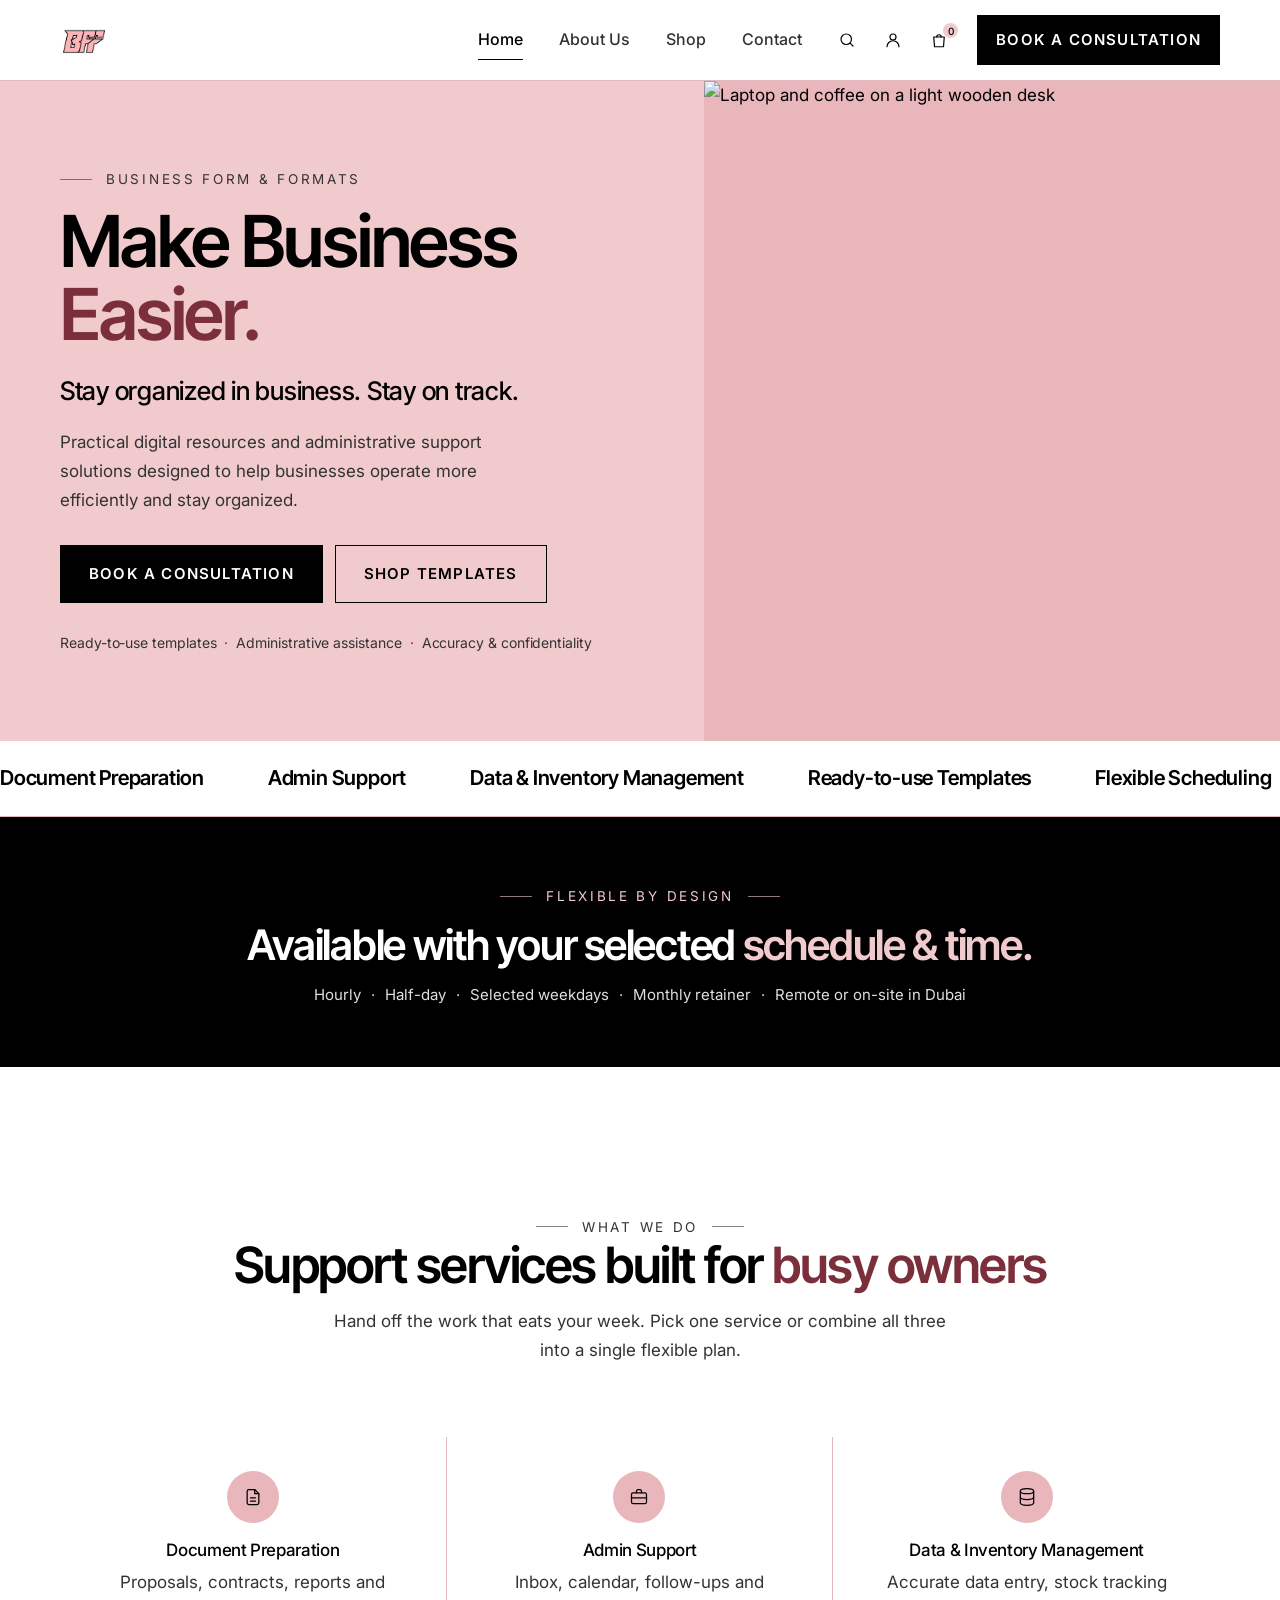
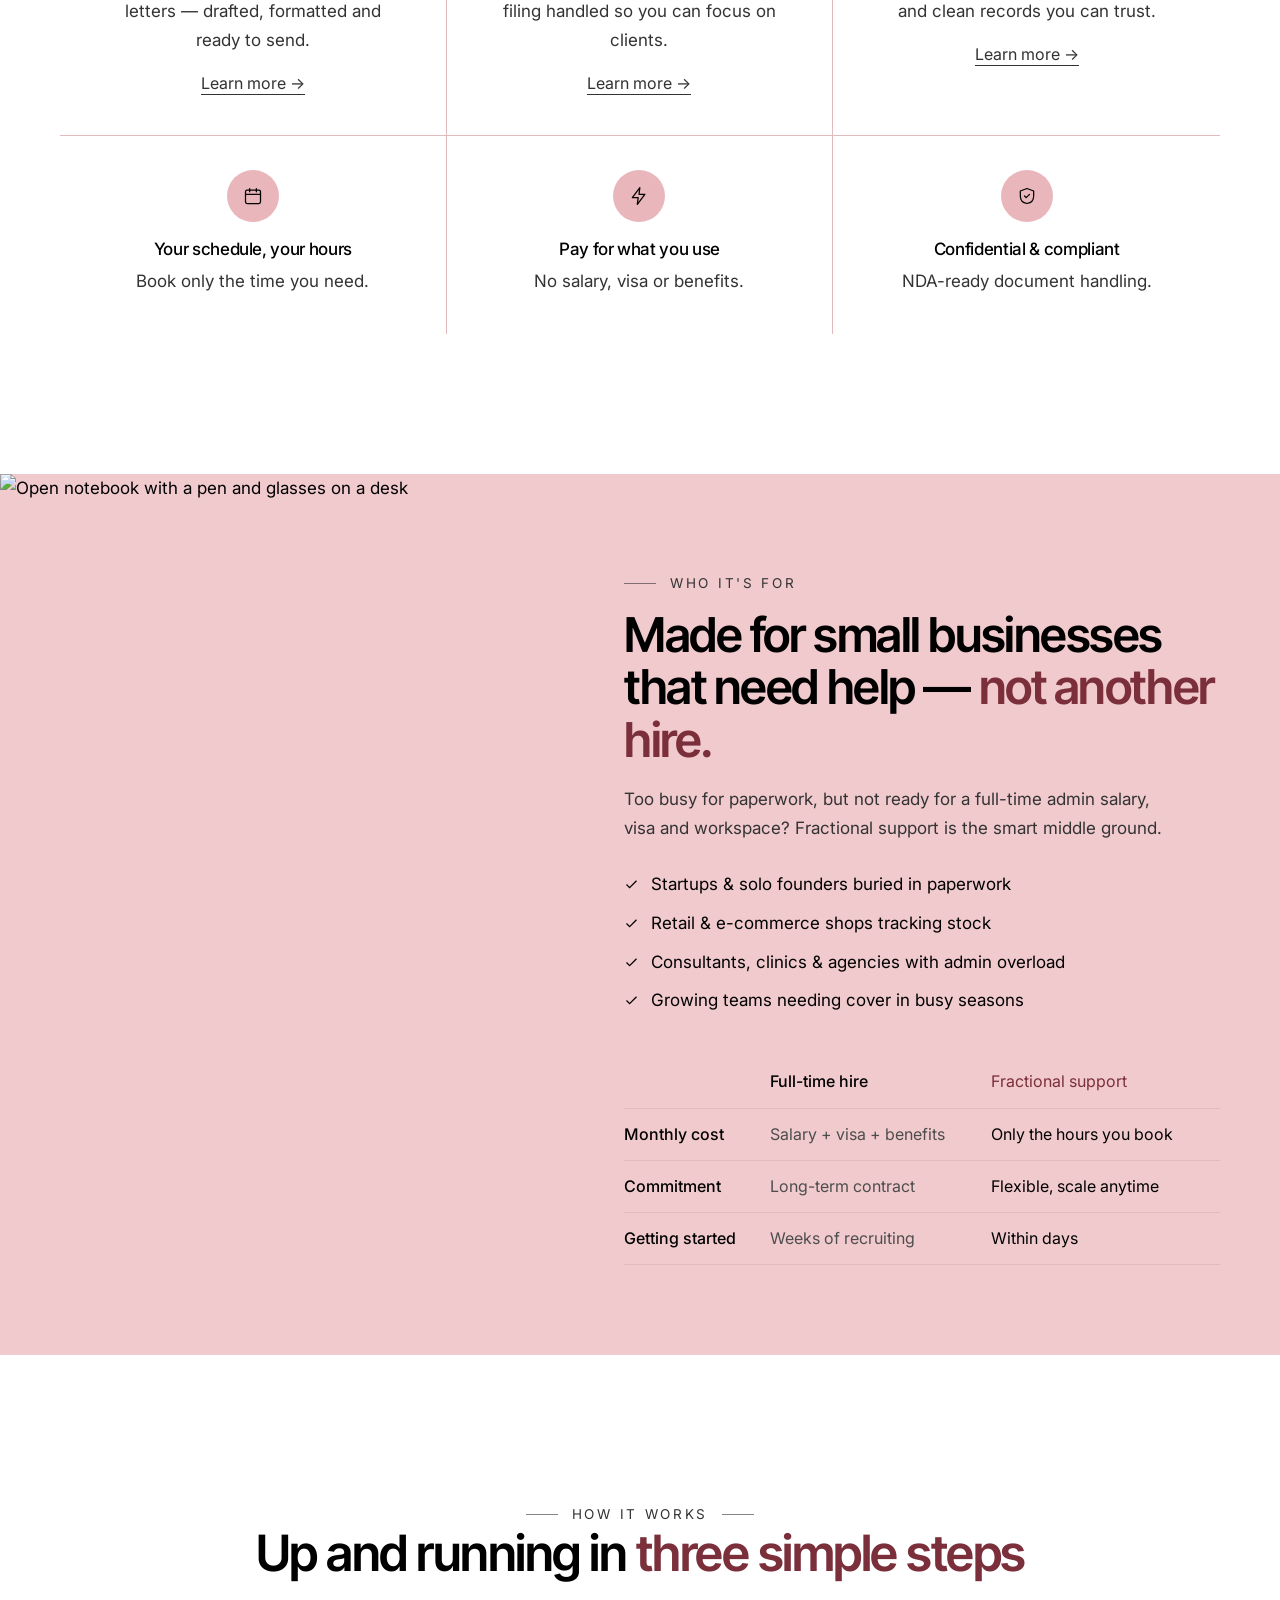
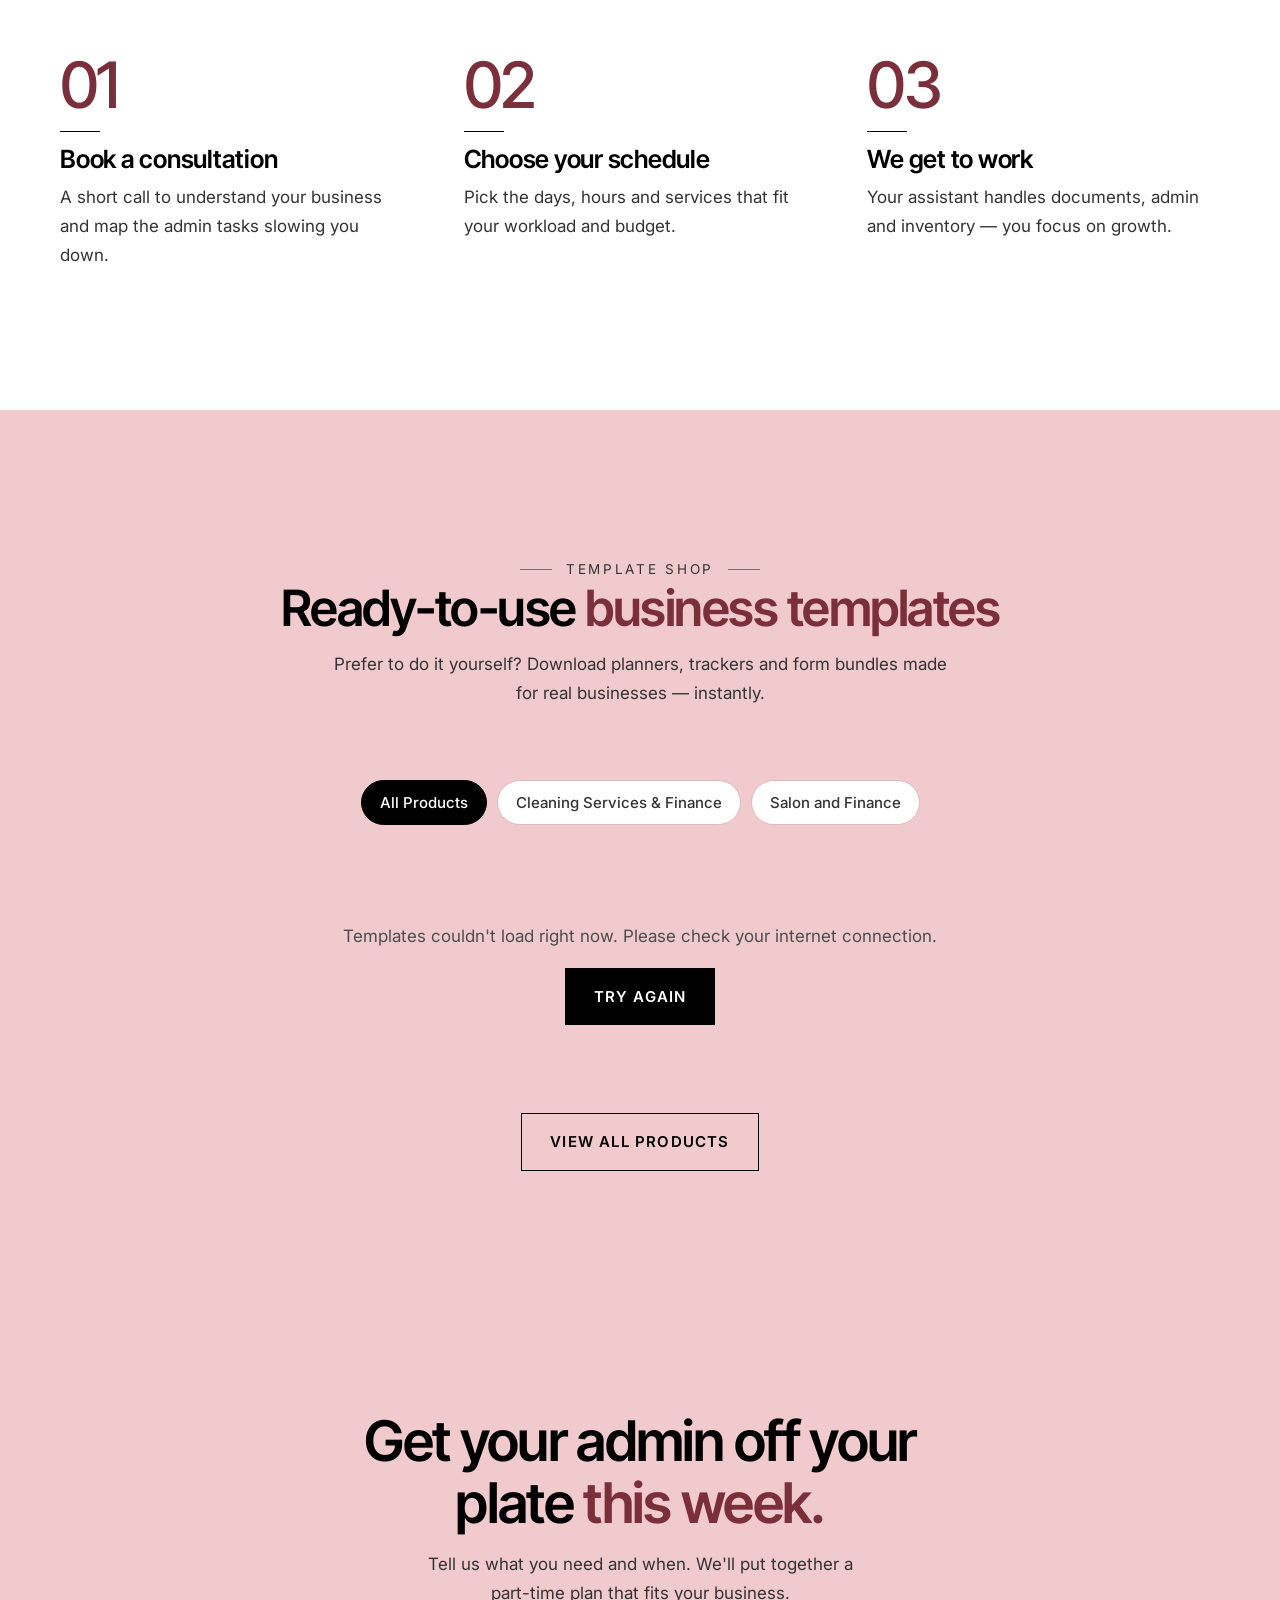
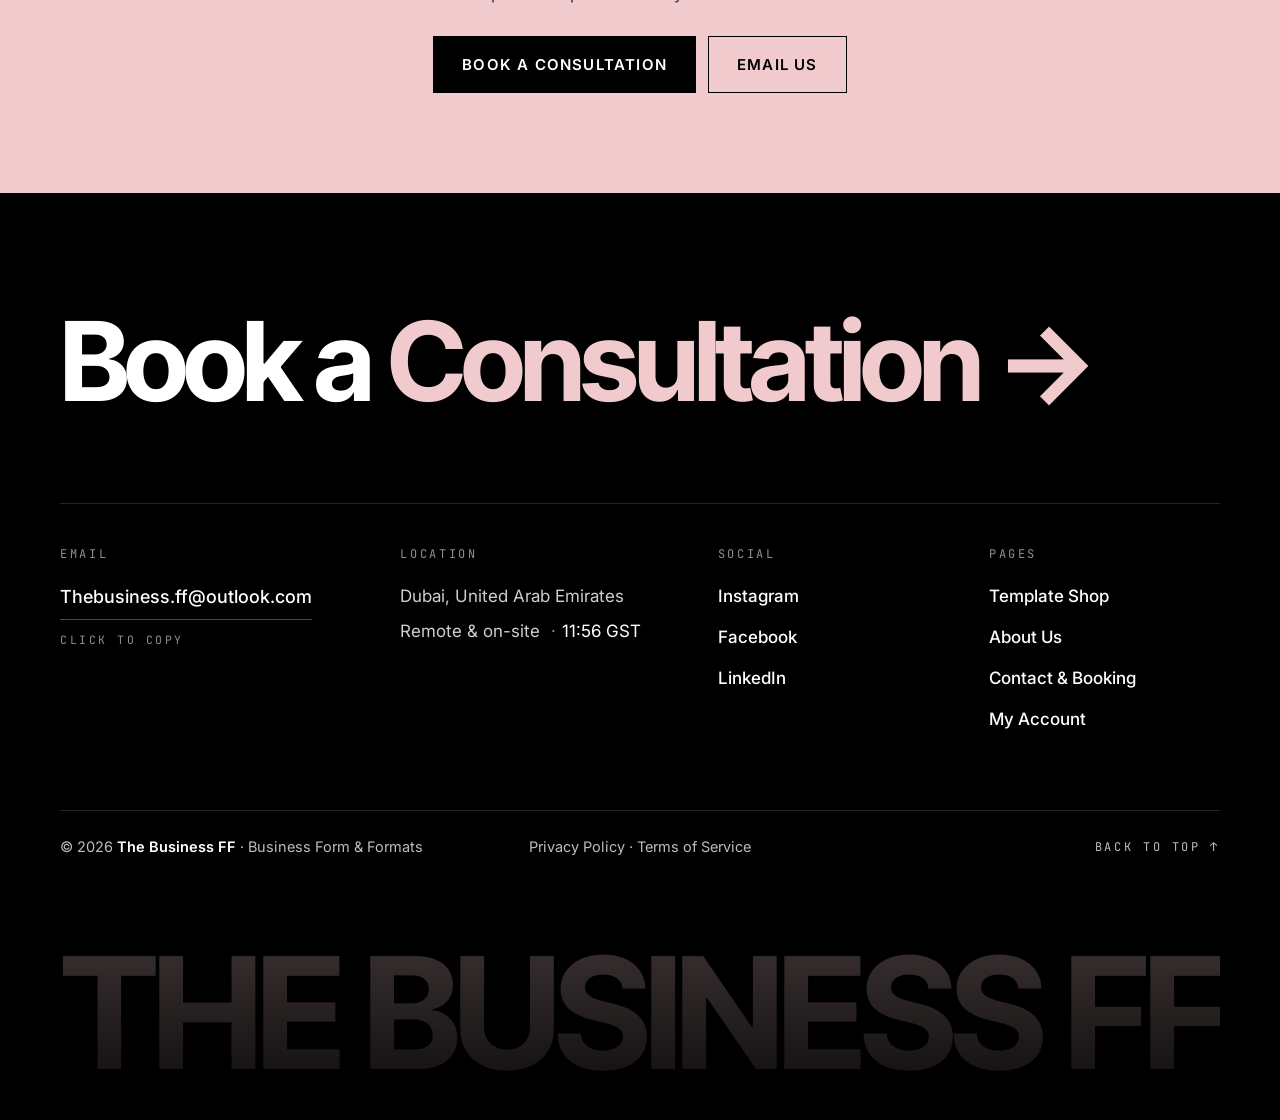
==== index.html @ d059f833 "Initial commit Co-Authored-By: Claude Sonnet 5.5 <noreply@anthropic.com>" ====
<!DOCTYPE html>
<html lang="en">
<head>
  <meta charset="UTF-8" />
  <meta name="viewport" content="width=device-width, initial-scale=1.0" />
  <title>The Business FF | Business Form &amp; Formats</title>
  <meta name="description" content="Practical digital resources and administrative support solutions designed to help businesses operate more efficiently and stay organized." />
  <link rel="icon" type="image/avif" href="nav-logo.avif" />
  <link rel="preconnect" href="https://fonts.googleapis.com" />
  <link rel="preconnect" href="https://fonts.gstatic.com" crossorigin />
  <link href="https://fonts.googleapis.com/css2?family=Inter:wght@400;500;600&family=Inter+Tight:wght@500;600;700&family=JetBrains+Mono:wght@400;500&display=swap" rel="stylesheet" />
  <link rel="stylesheet" href="css/styles.css?v=20261021e" />
</head>
<body>

  <header class="site-header">
    <div class="container">
      <a href="/" class="logo" aria-label="The Business FF home">
        <img src="nav-logo.avif" alt="The Business FF" />
      </a>
      <nav class="nav" id="site-nav">
        <a href="/" aria-current="page">Home</a>
        <a href="/about">About Us</a>
        <a href="/shop">Shop</a>
        <a href="/contact">Contact</a>
      </nav>
      <div class="header-actions">
        <a href="/shop#search" class="icon-btn" aria-label="Search templates">
          <svg viewBox="0 0 24 24" fill="none" stroke="currentColor" stroke-width="1.6" stroke-linecap="round"><circle cx="11" cy="11" r="7"/><path d="m20 20-3.5-3.5"/></svg>
        </a>
        <a href="/account" class="icon-btn" aria-label="Sign in" data-account>
          <svg viewBox="0 0 24 24" fill="none" stroke="currentColor" stroke-width="1.6" stroke-linecap="round"><circle cx="12" cy="8" r="4"/><path d="M4 21a8 8 0 0 1 16 0"/></svg>
          <span class="avatar" aria-hidden="true"></span>
        </a>
        <a href="/cart" class="icon-btn" aria-label="Cart, 0 items">
          <svg viewBox="0 0 24 24" fill="none" stroke="currentColor" stroke-width="1.6" stroke-linecap="round" stroke-linejoin="round"><path d="M5 8h14l-1 13H6z"/><path d="M9 8a3 3 0 0 1 6 0"/></svg>
          <span class="badge" data-cart-count>0</span>
        </a>
        <a href="/contact" class="btn btn--dark">Book a Consultation</a>
      </div>
      <button class="nav-toggle" aria-label="Open menu" aria-expanded="false" aria-controls="site-nav">
        <svg width="24" height="24" viewBox="0 0 24 24" fill="none" stroke="currentColor" stroke-width="1.5"><path d="M3 7h18M3 12h18M3 17h18"/></svg>
      </button>
    </div>
  </header>

  <main>
    <!-- Hero -->
    <section class="split-hero split-hero--home">
      <img class="split-hero__img"
           src="https://images.unsplash.com/photo-1453928582365-b6ad33cbcf64?auto=format&fit=crop&w=1400&q=80"
           alt="Laptop and coffee on a light wooden desk" />
      <div class="split-hero__content">
        <p class="eyebrow">Business Form &amp; Formats</p>
        <h1>Make Business<br /><em>Easier.</em></h1>
        <p class="hero__sub">Stay organized in business. Stay on track.</p>
        <p class="lead">Practical digital resources and administrative support solutions designed to help businesses operate more efficiently and stay organized.</p>
        <div class="btn-row">
          <a href="/contact" class="btn btn--dark">Book a Consultation</a>
          <a href="/shop" class="btn btn--outline">Shop Templates</a>
        </div>
        <ul class="hero__meta">
          <li>Ready-to-use templates</li>
          <li>Administrative assistance</li>
          <li>Accuracy &amp; confidentiality</li>
        </ul>
      </div>
    </section>

    <!-- Services ribbon (decorative; the same services are listed below) -->
    <div class="ribbon" aria-hidden="true">
      <div class="ribbon__track"><span>Document Preparation</span><span>Admin Support</span><span>Data &amp; Inventory Management</span><span>Ready-to-use Templates</span><span>Flexible Scheduling</span><span>Confidential &amp; Accurate</span><span>Document Preparation</span><span>Admin Support</span><span>Data &amp; Inventory Management</span><span>Ready-to-use Templates</span><span>Flexible Scheduling</span><span>Confidential &amp; Accurate</span></div>
    </div>

    <!-- Schedule band -->
    <section class="band">
      <div class="container reveal">
        <p class="eyebrow">Flexible by design</p>
        <h2>Available with your selected <em>schedule &amp; time.</em></h2>
        <ul class="band__meta">
          <li>Hourly</li>
          <li>Half-day</li>
          <li>Selected weekdays</li>
          <li>Monthly retainer</li>
          <li>Remote or on-site in Dubai</li>
        </ul>
      </div>
    </section>

    <!-- Services -->
    <section class="section" id="services">
      <div class="container">
        <div class="section-head">
          <p class="eyebrow">What we do</p>
          <h2>Support services built for <em>busy owners</em></h2>
          <p>Hand off the work that eats your week. Pick one service or combine all three into a single flexible plan.</p>
        </div>

        <div class="service-grid">
          <article class="service reveal">
            <div class="icon-circle"><svg viewBox="0 0 24 24"><path d="M14 3H7a2 2 0 0 0-2 2v14a2 2 0 0 0 2 2h10a2 2 0 0 0 2-2V8z"/><path d="M14 3v5h5M9 13h6M9 17h6"/></svg></div>
            <h3>Document Preparation</h3>
            <p>Proposals, contracts, reports and letters — drafted, formatted and ready to send.</p>
            <p><a href="/contact" class="link-arrow">Learn more →</a></p>
          </article>
          <article class="service reveal">
            <div class="icon-circle"><svg viewBox="0 0 24 24"><rect x="3" y="7" width="18" height="13" rx="2"/><path d="M9 7V5a2 2 0 0 1 2-2h2a2 2 0 0 1 2 2v2M3 13h18"/></svg></div>
            <h3>Admin Support</h3>
            <p>Inbox, calendar, follow-ups and filing handled so you can focus on clients.</p>
            <p><a href="/contact" class="link-arrow">Learn more →</a></p>
          </article>
          <article class="service reveal">
            <div class="icon-circle"><svg viewBox="0 0 24 24"><ellipse cx="12" cy="5" rx="8" ry="3"/><path d="M4 5v14c0 1.7 3.6 3 8 3s8-1.3 8-3V5"/><path d="M4 12c0 1.7 3.6 3 8 3s8-1.3 8-3"/></svg></div>
            <h3>Data &amp; Inventory Management</h3>
            <p>Accurate data entry, stock tracking and clean records you can trust.</p>
            <p><a href="/contact" class="link-arrow">Learn more →</a></p>
          </article>
          <article class="service reveal">
            <div class="icon-circle"><svg viewBox="0 0 24 24"><rect x="3" y="5" width="18" height="16" rx="2"/><path d="M16 3v4M8 3v4M3 10h18"/></svg></div>
            <h3>Your schedule, your hours</h3>
            <p>Book only the time you need.</p>
          </article>
          <article class="service reveal">
            <div class="icon-circle"><svg viewBox="0 0 24 24"><path d="M13 2 4 14h7l-1 8 9-12h-7z"/></svg></div>
            <h3>Pay for what you use</h3>
            <p>No salary, visa or benefits.</p>
          </article>
          <article class="service reveal">
            <div class="icon-circle"><svg viewBox="0 0 24 24"><path d="M12 3 4 6v6c0 5 3.4 8.3 8 9 4.6-.7 8-4 8-9V6z"/><path d="m9 12 2 2 4-4"/></svg></div>
            <h3>Confidential &amp; compliant</h3>
            <p>NDA-ready document handling.</p>
          </article>
        </div>
      </div>
    </section>

    <!-- Who it's for -->
    <section class="who" id="about">
      <img class="who__img"
           src="https://images.unsplash.com/photo-1517842645767-c639042777db?auto=format&fit=crop&w=1200&q=80"
           alt="Open notebook with a pen and glasses on a desk" loading="lazy" />
      <div class="who__content reveal">
        <p class="eyebrow">Who it's for</p>
        <h2>Made for small businesses that need help — <em>not another hire.</em></h2>
        <p class="who__intro">Too busy for paperwork, but not ready for a full-time admin salary, visa and workspace? Fractional support is the smart middle ground.</p>
        <ul class="checklist">
          <li><svg viewBox="0 0 24 24"><path d="M20 6 9 17l-5-5"/></svg>Startups &amp; solo founders buried in paperwork</li>
          <li><svg viewBox="0 0 24 24"><path d="M20 6 9 17l-5-5"/></svg>Retail &amp; e-commerce shops tracking stock</li>
          <li><svg viewBox="0 0 24 24"><path d="M20 6 9 17l-5-5"/></svg>Consultants, clinics &amp; agencies with admin overload</li>
          <li><svg viewBox="0 0 24 24"><path d="M20 6 9 17l-5-5"/></svg>Growing teams needing cover in busy seasons</li>
        </ul>
        <table class="compare">
          <thead>
            <tr><td></td><th scope="col">Full-time hire</th><th scope="col">Fractional support</th></tr>
          </thead>
          <tbody>
            <tr><th scope="row">Monthly cost</th><td>Salary + visa + benefits</td><td>Only the hours you book</td></tr>
            <tr><th scope="row">Commitment</th><td>Long-term contract</td><td>Flexible, scale anytime</td></tr>
            <tr><th scope="row">Getting started</th><td>Weeks of recruiting</td><td>Within days</td></tr>
          </tbody>
        </table>
      </div>
    </section>

    <!-- How it works -->
    <section class="section" id="how">
      <div class="container">
        <div class="section-head">
          <p class="eyebrow">How it works</p>
          <h2>Up and running in <em>three simple steps</em></h2>
        </div>
        <div class="steps">
          <div class="step reveal">
            <p class="step__num">01</p>
            <h3>Book a consultation</h3>
            <p>A short call to understand your business and map the admin tasks slowing you down.</p>
          </div>
          <div class="step reveal">
            <p class="step__num">02</p>
            <h3>Choose your schedule</h3>
            <p>Pick the days, hours and services that fit your workload and budget.</p>
          </div>
          <div class="step reveal">
            <p class="step__num">03</p>
            <h3>We get to work</h3>
            <p>Your assistant handles documents, admin and inventory — you focus on growth.</p>
          </div>
        </div>
      </div>
    </section>

    <!-- Template shop -->
    <section class="section shop" id="shop">
      <div class="container">
        <div class="section-head">
          <p class="eyebrow">Template shop</p>
          <h2>Ready-to-use <em>business templates</em></h2>
          <p>Prefer to do it yourself? Download planners, trackers and form bundles made for real businesses — instantly.</p>
        </div>

        <div class="tabs" role="tablist" aria-label="Filter templates">
          <button class="tab" role="tab" aria-selected="true" data-filter="all">All Products</button>
          <button class="tab" role="tab" aria-selected="false" data-filter="cleaning">Cleaning Services &amp; Finance</button>
          <button class="tab" role="tab" aria-selected="false" data-filter="salon">Salon and Finance</button>
        </div>

        <div class="products" data-products data-limit="4">
          <p class="shop-note">Loading templates…</p>
        </div>

        <div class="shop__more">
          <a href="/shop" class="btn btn--outline">View All Products</a>
        </div>
      </div>
    </section>

    <!-- CTA -->
    <section class="cta">
      <div class="container reveal">
        <h2>Get your admin off your plate <em>this week.</em></h2>
        <p>Tell us what you need and when. We'll put together a part-time plan that fits your business.</p>
        <div class="btn-row">
          <a href="/contact" class="btn btn--dark">Book a Consultation</a>
          <a href="mailto:thebusiness.ff@outlook.com" class="btn btn--outline">Email Us</a>
        </div>
      </div>
    </section>
  </main>

  <footer class="site-footer ft">
    <div class="container">
      <a href="/contact" class="ft__cta">Book a <span>Consultation&nbsp;&rarr;</span></a>

      <div class="ft__grid">
        <div class="ft__col">
          <p class="ft__label">Email</p>
          <button type="button" class="ft__email" data-copy-email="thebusiness.ff@outlook.com">Thebusiness.ff@outlook.com</button>
          <p class="ft__hint" data-copy-hint>Click to copy</p>
        </div>
        <div class="ft__col">
          <p class="ft__label">Location</p>
          <p class="ft__text">Dubai, United Arab Emirates</p>
          <p class="ft__text">Remote &amp; on-site <span class="ft__time" data-dubai-time></span></p>
        </div>
        <div class="ft__col">
          <p class="ft__label">Social</p>
          <ul class="ft__links">
            <li><a href="https://www.instagram.com/thebusiness.ff" target="_blank" rel="noopener">Instagram</a></li>
            <li><a href="https://www.facebook.com/thebusiness.ff/" target="_blank" rel="noopener">Facebook</a></li>
            <li><a href="https://www.linkedin.com/in/ms-duene-5a29911a1" target="_blank" rel="noopener">LinkedIn</a></li>
          </ul>
        </div>
        <div class="ft__col">
          <p class="ft__label">Pages</p>
          <ul class="ft__links">
            <li><a href="/shop">Template Shop</a></li>
            <li><a href="/about">About Us</a></li>
            <li><a href="/contact">Contact &amp; Booking</a></li>
            <li><a href="/account">My Account</a></li>
          </ul>
        </div>
      </div>

      <div class="ft__bottom">
        <p>&copy; 2026 <strong>The Business FF</strong> &middot; Business Form &amp; Formats</p>
        <p class="ft__legal"><a href="#">Privacy Policy</a> &middot; <a href="#">Terms of Service</a></p>
        <a href="#top" class="ft__top" data-back-to-top>Back to top &uarr;</a>
      </div>
      <p class="ft__wordmark" aria-hidden="true">THE BUSINESS FF</p>
    </div>
  </footer>


  <script src="https://cdn.jsdelivr.net/npm/@supabase/supabase-js@2.45.4/dist/umd/supabase.min.js"></script>
  <script src="js/auth.js?v=20261021e"></script>
  <script src="js/shop.js?v=20261021e"></script>
  <script src="js/main.js?v=20261021e"></script>
</body>
</html>
---- css/styles.css ----
/* ---------- Tokens: muted pink #F1CACD + black #000000 ---------- */
:root {
  --ink: #000000;
  --ink-soft: #333333;
  --muted: #4d4d4d;
  --white: #ffffff;

  --pink: #f1cacd;        /* muted pink: CTA band, accents (background only, too light for text) */
  --pink-deep: #7a2f3a;   /* numerals, accent text (readable on white and blush) */
  --blush: #f1cacd;       /* pink section backgrounds (same as --pink) */
  --blush-2: #e8b6bb;     /* image panels, icon circles: a step deeper than the pink */
  --line: #e2b9bd;
  --line-dark: #333333;

  --serif: "Inter Tight", "Inter", "Helvetica Neue", Arial, sans-serif;   /* headings */
  --sans: "Inter", "Helvetica Neue", Arial, sans-serif;
  --mono: "JetBrains Mono", ui-monospace, "SFMono-Regular", Consolas, monospace;

  --max: 1320px;
  --gutter: clamp(20px, 5vw, 60px);
}

*,
*::before,
*::after { box-sizing: border-box; }

html { scroll-behavior: smooth; }

body {
  margin: 0;
  background: var(--white);
  color: var(--ink);
  font-family: var(--sans);
  font-weight: 400;
  font-size: 18px;
  line-height: 1.7;
  -webkit-font-smoothing: antialiased;
}

img { display: block; max-width: 100%; }
[hidden] { display: none !important; }
a { color: inherit; text-decoration: none; }
button { font: inherit; }

h1, h2, h3 {
  font-family: var(--serif);
  font-weight: 400;
  line-height: 1.12;
  letter-spacing: -0.01em;
  margin: 0;
}

.container {
  width: 100%;
  max-width: var(--max);
  margin: 0 auto;
  padding: 0 var(--gutter);
}

.eyebrow {
  font-size: 13.5px;
  letter-spacing: 0.2em;
  text-transform: uppercase;
  font-weight: 400;
  color: var(--ink-soft);
  margin: 0 0 14px;
}

.section { padding: clamp(64px, 9vw, 110px) 0; }
.section-head { text-align: center; max-width: 900px; margin: 0 auto clamp(40px, 5vw, 60px); }
.section-head h2 { font-size: clamp(34px, 4vw, 50px); margin-bottom: 14px; }
.section-head p { color: var(--ink-soft); margin: 0 auto; max-width: 620px; }

/* ---------- Buttons (square, uppercase) ---------- */
.btn {
  display: inline-flex;
  align-items: center;
  justify-content: center;
  gap: 8px;
  font-family: var(--sans);
  font-size: 15px;
  font-weight: 500;
  letter-spacing: 0.08em;
  text-transform: uppercase;
  padding: 14px 24px;
  border: 1px solid var(--ink);
  border-radius: 0;
  cursor: pointer;
  transition: background 0.2s ease, color 0.2s ease, border-color 0.2s ease;
}
.btn--dark { background: var(--ink); color: var(--white); }
.btn--dark:hover { background: #333333; border-color: #333333; }
.btn--outline { background: transparent; color: var(--ink); }
.btn--outline:hover { background: var(--ink); color: var(--white); }
.btn--block { width: 100%; }

.link-arrow {
  font-size: 16px;
  font-weight: 400;
  border-bottom: 1px solid currentColor;
  padding-bottom: 1px;
  transition: color 0.2s;
}
.link-arrow:hover { color: var(--pink-deep); }

/* ---------- Header ---------- */
.site-header {
  background: var(--white);
  border-bottom: 1px solid var(--line);
  position: sticky;
  top: 0;
  z-index: 30;
}
.site-header .container {
  display: grid;
  grid-template-columns: 1fr auto 1fr;
  align-items: center;
  height: 80px;
  max-width: 1440px;
}
.logo img { height: 48px; width: auto; }

.nav { display: flex; gap: 36px; }
.nav a {
  font-size: 16px;
  font-weight: 400;
  padding: 6px 0;
  position: relative;
  color: var(--ink-soft);
  transition: color 0.2s;
}
.nav a::after {
  content: "";
  position: absolute;
  left: 0; right: 0; bottom: 0;
  height: 1px;
  background: var(--ink);
  transform: scaleX(0);
  transition: transform 0.25s ease;
}
.nav a:hover,
.nav a[aria-current="page"] { color: var(--ink); }
.nav a:hover::after,
.nav a[aria-current="page"]::after { transform: scaleX(1); }

.header-actions { display: flex; align-items: center; justify-content: flex-end; gap: 18px; }
.icon-btn {
  position: relative;
  display: grid;
  place-items: center;
  width: 28px; height: 28px;
  color: var(--ink);
  background: none;
  border: 0;
  padding: 0;
  cursor: pointer;
}
.icon-btn svg { width: 18px; height: 18px; }
.icon-btn .badge {
  position: absolute;
  top: -3px; right: -5px;
  min-width: 15px; height: 15px;
  border-radius: 8px;
  background: var(--pink);
  color: var(--ink);
  font-size: 10px;
  font-weight: 500;
  display: grid;
  place-items: center;
}
.header-actions .btn { padding: 11px 18px; margin-left: 6px; }

.nav-toggle { display: none; }

/* ---------- Split hero (image + text) ---------- */
.split-hero {
  display: grid;
  grid-template-columns: 1.1fr 0.9fr;
  min-height: clamp(540px, 74vh, 660px);
  background: var(--blush);
}
/* height:0 + min-height:100% lets the text decide the row height; the photo just fills it */
.split-hero__img { width: 100%; height: 0; min-height: 100%; object-fit: cover; background: var(--blush-2); }
.split-hero__content {
  display: flex;
  flex-direction: column;
  justify-content: center;
  padding: clamp(48px, 6vw, 80px) clamp(24px, 6vw, 80px) clamp(48px, 6vw, 80px) max(var(--gutter), calc((100vw - 1440px) / 2 + 120px));
}
.split-hero--home .split-hero__content { order: -1; }
.split-hero--contact { grid-template-columns: 1fr 1fr; min-height: clamp(400px, 50vh, 440px); }
.split-hero--contact .split-hero__content { padding-left: clamp(24px, 6vw, 80px); padding-right: var(--gutter); }

.split-hero h1 { font-size: clamp(46px, 5.8vw, 76px); margin-bottom: 18px; }
.split-hero--contact h1 { font-size: clamp(40px, 4.4vw, 56px); max-width: 520px; }
.hero__sub { font-family: var(--serif); font-size: clamp(21px, 2vw, 26px); margin: 0 0 16px; }
.split-hero p.lead { color: var(--ink-soft); margin: 0 0 30px; max-width: 470px; }
.split-hero--contact p.lead { margin-bottom: 0; }
.btn-row { display: flex; flex-wrap: wrap; gap: 12px; }
.hero__meta {
  display: flex;
  flex-wrap: wrap;
  gap: 4px 10px;
  margin: 28px 0 0;
  padding: 0;
  list-style: none;
  font-size: 15px;
  color: var(--ink-soft);
}
.hero__meta li + li::before { content: "·"; margin-right: 10px; color: var(--pink-deep); }

/* ---------- Black schedule band ---------- */
.band {
  background: var(--ink);
  color: var(--white);
  text-align: center;
  padding: clamp(44px, 5vw, 60px) 0;
}
.band .eyebrow { color: var(--pink); }
.band h2 { font-size: clamp(30px, 3.4vw, 42px); margin-bottom: 14px; }
.band__meta {
  display: flex;
  flex-wrap: wrap;
  justify-content: center;
  gap: 4px 10px;
  list-style: none;
  margin: 0;
  padding: 0;
  font-size: 15px;
  color: #e0e0e0;
}
.band__meta li + li::before { content: "·"; margin-right: 10px; color: var(--pink); }

/* ---------- Services grid ---------- */
.service-grid {
  display: grid;
  grid-template-columns: repeat(3, 1fr);
  max-width: var(--max);
  margin: 0 auto;
}
.service {
  text-align: center;
  padding: 34px 28px 38px;
  border-right: 1px solid var(--line);
  border-bottom: 1px solid var(--line);
}
.service:nth-child(3n) { border-right: 0; }
.service:nth-last-child(-n + 3) { border-bottom: 0; }
.icon-circle {
  width: 52px; height: 52px;
  border-radius: 50%;
  background: var(--blush-2);
  display: grid;
  place-items: center;
  margin: 0 auto 18px;
  transition: background 0.25s, transform 0.25s;
}
.icon-circle svg { width: 20px; height: 20px; stroke: var(--ink); fill: none; stroke-width: 1.5; stroke-linecap: round; stroke-linejoin: round; }
.service:hover .icon-circle { background: var(--pink); transform: translateY(-3px); }
.service h3 { font-family: var(--sans); font-size: 17px; font-weight: 500; margin-bottom: 8px; }
.service p { font-size: 17px; color: var(--ink-soft); margin: 0 auto 14px; max-width: 280px; }
.service p:last-child { margin-bottom: 0; }

/* ---------- Who it's for ---------- */
.who {
  display: grid;
  grid-template-columns: 0.875fr 1.125fr;
  background: var(--blush);
}
.who__img { width: 100%; height: 0; min-height: 100%; object-fit: cover; }
.who__content { padding: clamp(56px, 7vw, 100px) var(--gutter) clamp(56px, 7vw, 100px) clamp(28px, 5vw, 80px); max-width: 720px; }
.who h2 { font-size: clamp(34px, 3.8vw, 48px); margin-bottom: 18px; }
.who__intro { color: var(--ink-soft); margin: 0 0 22px; max-width: 560px; }

.checklist { list-style: none; margin: 0 0 36px; padding: 0; }
.checklist li { display: flex; align-items: center; gap: 12px; padding: 5px 0; font-size: 17px; }
.checklist svg { width: 15px; height: 15px; stroke: var(--ink); fill: none; stroke-width: 2; flex: none; }

.compare { width: 100%; border-collapse: collapse; font-size: 16px; }
.compare th, .compare td { text-align: left; padding: 12px 10px 12px 0; border-bottom: 1px solid var(--line); }
.compare thead th { font-weight: 500; }
.compare thead th:last-child { color: var(--pink-deep); font-weight: 400; }
.compare tbody th { font-weight: 500; }
.compare tbody td:nth-child(2) { color: var(--muted); }

/* ---------- Steps ---------- */
.steps {
  display: grid;
  grid-template-columns: repeat(3, 1fr);
  gap: clamp(28px, 4vw, 56px);
  max-width: var(--max);
  margin: 0 auto;
}
.step .step__num {
  font-family: var(--serif);
  font-size: 64px;
  line-height: 1;
  color: var(--pink-deep);
  margin: 0 0 14px;
}
.step .step__num::after { content: ""; display: block; width: 40px; height: 1px; background: var(--ink); margin-top: 14px; }
.step h3 { font-size: 25px; margin-bottom: 10px; }
.step p { font-size: 17px; color: var(--ink-soft); margin: 0; max-width: 340px; }

/* ---------- Template shop ---------- */
.shop { background: var(--blush); }
.tabs { display: flex; justify-content: center; flex-wrap: wrap; gap: 8px 28px; margin: -16px 0 40px; }
.tab {
  background: none;
  border: 0;
  border-bottom: 1px solid transparent;
  padding: 4px 0;
  font-size: 16px;
  color: var(--ink-soft);
  cursor: pointer;
  transition: color 0.2s, border-color 0.2s;
}
.tab:hover { color: var(--ink); }
.tab[aria-selected="true"] { color: var(--ink); border-color: var(--ink); }

.products {
  display: grid;
  grid-template-columns: repeat(4, 1fr);
  gap: 24px;
  max-width: var(--max);
  margin: 0 auto 48px;
}
.product[hidden] { display: none; }
.product__cover {
  display: block;
  position: relative;
  aspect-ratio: 2 / 3;
  overflow: hidden;
  background: var(--blush-2);
  box-shadow: 0 6px 18px rgba(0, 0, 0, 0.06);
  transition: transform 0.3s ease, box-shadow 0.3s ease;
}
.product__cover img { width: 100%; height: 100%; object-fit: cover; }
.product:hover .product__cover { transform: translateY(-4px); box-shadow: 0 14px 30px rgba(0, 0, 0, 0.12); }
.product__tag {
  position: absolute;
  left: 12px; bottom: 12px;
  background: var(--white);
  font-size: 13.5px;
  font-weight: 500;
  padding: 4px 12px;
  border-radius: 20px;
}
.product h3 { font-family: var(--sans); font-size: 17px; font-weight: 500; margin: 14px 0 6px; line-height: 1.4; }
.product__price { font-size: 17px; font-weight: 500; margin: 0 0 6px; }
.product__price s { color: var(--muted); font-weight: 300; font-size: 15px; margin-right: 6px; }
.product .link-arrow { border: 0; font-size: 15px; color: var(--ink-soft); }
.shop__more { text-align: center; }
.shop-note { grid-column: 1 / -1; text-align: center; color: var(--muted); padding: 40px 0; margin: 0; }
.product h3 a:hover { color: var(--pink-deep); }

/* ---------- Page heads (shop, cart) ---------- */
.page-head { background: var(--blush); text-align: center; padding: clamp(48px, 7vw, 88px) 0 clamp(40px, 5vw, 64px); }
.page-head h1 { font-size: clamp(38px, 4.6vw, 58px); margin-bottom: 14px; }
.page-head p:last-child { color: var(--ink-soft); max-width: 560px; margin: 0 auto; }
.page-head--left { text-align: left; padding-bottom: 32px; }
.page-head--left h1 { margin: 0; }
.section--tight { padding-top: clamp(40px, 5vw, 64px); }
.shop .tabs { margin-top: 0; }

/* ---------- Product page ---------- */
.pdp { display: grid; grid-template-columns: minmax(0, 1fr) minmax(0, 1fr); gap: clamp(32px, 6vw, 80px); align-items: start; max-width: 1100px; }
.pdp__media { position: sticky; top: 112px; background: var(--blush-2); box-shadow: 0 12px 40px rgba(0, 0, 0, 0.08); }
.pdp__media img { width: 100%; height: auto; }
.pdp__info .eyebrow a { border-bottom: 1px solid currentColor; }
.pdp__info h1 { font-size: clamp(34px, 3.6vw, 46px); margin-bottom: 14px; }
.pdp__price { font-size: 24px; font-weight: 500; margin: 0 0 28px; }
.pdp__price s { color: var(--muted); font-weight: 300; font-size: 18px; margin-right: 10px; }
.pdp__actions { display: grid; gap: 10px; margin-bottom: 32px; max-width: 420px; }
.btn.is-added { background: var(--pink); border-color: var(--pink); color: var(--ink); }
.pdp__description { color: var(--ink-soft); margin: 0 0 28px; }
.pdp__info h2 { font-size: 26px; margin-bottom: 14px; }
.pdp__info .checklist { margin-bottom: 28px; }
.pdp__note { display: flex; gap: 12px; align-items: flex-start; background: var(--blush); padding: 16px 18px; font-size: 16px; margin: 0; }
.pdp__note svg { width: 20px; height: 20px; flex: none; margin-top: 2px; }
.pdp__missing { grid-column: 1 / -1; text-align: center; padding: 40px 0; }
.pdp__missing h1 { font-size: 40px; margin-bottom: 12px; }
.pdp__missing p { color: var(--ink-soft); margin: 0 0 24px; }

/* ---------- Cart ---------- */
.cart { display: grid; grid-template-columns: minmax(0, 1.6fr) minmax(0, 1fr); gap: clamp(32px, 5vw, 64px); align-items: start; }
.cart__items { border-top: 1px solid var(--line); }
.cart-item { display: grid; grid-template-columns: 88px 1fr auto; gap: 20px; align-items: center; padding: 20px 0; border-bottom: 1px solid var(--line); }
.cart-item__img { display: block; aspect-ratio: 2 / 3; background: var(--blush-2); overflow: hidden; }
.cart-item__img img { width: 100%; height: 100%; object-fit: cover; }
.cart-item__name { display: block; font-weight: 500; font-size: 17px; line-height: 1.35; margin-bottom: 4px; }
.cart-item__name:hover { color: var(--pink-deep); }
.cart-item__meta { display: block; font-size: 15px; color: var(--ink-soft); margin-bottom: 8px; }
.cart-item__remove { background: none; border: 0; padding: 0; font-size: 15px; color: var(--ink-soft); border-bottom: 1px solid currentColor; cursor: pointer; }
.cart-item__remove:hover { color: #8e2f45; }
.cart-item__price { font-weight: 500; font-size: 17px; text-align: right; white-space: nowrap; }
.cart-item__price s { display: block; color: var(--muted); font-weight: 300; font-size: 15px; }
.cart-empty { text-align: center; padding: 48px 0; }
.cart-empty p { font-family: var(--serif); font-size: 28px; margin: 0 0 20px; }

.cart__summary { background: var(--blush); padding: clamp(24px, 3vw, 36px); position: sticky; top: 112px; }
.cart__summary h2 { font-size: 28px; margin-bottom: 18px; }
.summary-rows { margin: 0 0 24px; }
.summary-rows div { display: flex; justify-content: space-between; padding: 8px 0; font-size: 17px; }
.summary-rows dd { margin: 0; font-weight: 500; }
.summary-rows .is-saving { color: var(--pink-deep); }
.summary-rows .summary-total { border-top: 1px solid var(--line); margin-top: 8px; padding-top: 16px; font-size: 19px; }
.field-hint { display: block; font-size: 14.5px; color: var(--ink-soft); margin-top: 8px; }
.field-hint a { border-bottom: 1px solid currentColor; }
.field input[readonly] { background: var(--blush); color: var(--ink-soft); }
.pay-note { display: flex; gap: 10px; align-items: center; font-size: 15px; color: var(--ink-soft); margin: 8px 0 0; }
.pay-note svg { width: 18px; height: 18px; flex: none; }

/* ---------- Order confirmation ---------- */
.order { max-width: 780px; }
.order h1 { font-size: clamp(34px, 4vw, 50px); margin-bottom: 14px; }
.order-lead { color: var(--ink-soft); margin: 0 0 32px; }
.order-lead a { border-bottom: 1px solid currentColor; }
.order-items { border-top: 1px solid var(--line); margin-bottom: 28px; }
.order-item { display: grid; grid-template-columns: 96px 1fr; gap: 22px; padding: 22px 0; border-bottom: 1px solid var(--line); }
.order-item__img { width: 100%; aspect-ratio: 2 / 3; object-fit: cover; background: var(--blush-2); }
.order-item h3 { font-family: var(--sans); font-size: 17px; font-weight: 500; margin-bottom: 4px; }
.order-item__price { display: block; color: var(--ink-soft); margin-bottom: 14px; }
.order-item__downloads { display: flex; flex-wrap: wrap; gap: 10px; }
.download-btn { text-transform: none; letter-spacing: 0; font-size: 15px; }
.order-item__pending { margin: 0; font-size: 16px; color: var(--ink-soft); }
.order-meta { display: flex; flex-wrap: wrap; gap: 12px 40px; margin: 0 0 32px; }
.order-meta dt { font-size: 14px; letter-spacing: 0.12em; text-transform: uppercase; color: var(--muted); }
.order-meta dd { margin: 2px 0 0; font-weight: 500; }

/* ---------- My purchases (account) ---------- */
.purchases { margin: 0 0 28px; }
.purchases h3 { font-family: var(--sans); font-size: 14px; font-weight: 500; letter-spacing: 0.16em; text-transform: uppercase; margin: 0 0 10px; }
.purchase { display: flex; justify-content: space-between; align-items: center; gap: 16px; padding: 14px 0; border-bottom: 1px solid var(--line); font-size: 16px; }
.purchase:first-of-type { border-top: 1px solid var(--line); }
.purchase span { display: block; color: var(--ink-soft); font-size: 14.5px; }
.purchase a { white-space: nowrap; border-bottom: 1px solid currentColor; font-size: 15px; }
.purchases__empty { color: var(--ink-soft); font-size: 16px; margin: 0; }

/* ---------- Pink CTA band ---------- */
.cta {
  background: var(--pink);
  text-align: center;
  padding: clamp(64px, 8vw, 100px) 0;
}
.cta h2 { font-size: clamp(36px, 4.6vw, 56px); max-width: 640px; margin: 0 auto 16px; }
.cta p { max-width: 460px; margin: 0 auto 28px; color: #333333; }
.cta .btn-row { justify-content: center; }

/* ---------- Footer ---------- */
.site-footer { background: var(--ink); color: #ececec; padding: clamp(48px, 6vw, 70px) 0 28px; }
.site-footer .container { max-width: var(--max); }
.footer__top {
  display: grid;
  grid-template-columns: minmax(260px, 1fr) auto auto auto;
  gap: 40px clamp(40px, 5vw, 80px);
  padding-bottom: 40px;
  border-bottom: 1px solid var(--line-dark);
}
.footer__brand img { height: 44px; width: auto; margin: -8px 0 10px -6px; }
.footer__tagline { font-family: var(--serif); font-size: 25px; line-height: 1.3; color: var(--white); margin: 0 0 12px; }
.footer__handle { font-size: 15px; color: var(--pink); }
.footer__col h4 {
  font-size: 13.5px;
  font-weight: 400;
  letter-spacing: 0.18em;
  text-transform: uppercase;
  color: var(--pink);
  margin: 0 0 14px;
}
.footer__col ul { list-style: none; margin: 0; padding: 0; }
.footer__col li { font-size: 16px; padding: 3px 0; white-space: nowrap; }
.footer__col a:hover { color: var(--white); }
.footer__bottom {
  display: flex;
  justify-content: space-between;
  flex-wrap: wrap;
  gap: 8px;
  padding-top: 22px;
  font-size: 15px;
  color: #c4c4c4;
}
.footer__bottom a:hover { color: var(--white); }

/* ---------- Social icons ---------- */
.footer__social { display: flex; gap: 14px; margin-top: 16px; }
.footer__social a {
  display: grid;
  place-items: center;
  width: 40px; height: 40px;
  border-radius: 50%;
  background: var(--pink);
  color: var(--ink);
  transition: transform 0.2s, background 0.2s;
}
.footer__social a:hover { transform: translateY(-2px); background: var(--white); }
.footer__social svg { width: 18px; height: 18px; }
.reach .icon-circle--brand svg { fill: var(--ink); stroke: none; width: 16px; height: 16px; }

/* ---------- Contact: inquiry ---------- */
.inquiry .container {
  display: grid;
  grid-template-columns: 1.75fr 1fr;
  gap: clamp(32px, 5vw, 64px);
  align-items: start;
}
.inquiry h2 { font-size: clamp(34px, 3.4vw, 44px); margin-bottom: 6px; }
.inquiry__lead { font-size: 16px; color: var(--ink-soft); margin: 0 0 28px; }

.form-grid { display: grid; grid-template-columns: 1fr 1fr; gap: 0 20px; }
.field { margin-bottom: 20px; }
.field--full { grid-column: 1 / -1; }
.field label { display: block; font-size: 16px; font-weight: 500; margin-bottom: 8px; }
.field input,
.field select,
.field textarea {
  width: 100%;
  font: inherit;
  font-size: 16.5px;
  color: var(--ink);
  background: var(--white);
  border: 1px solid #d9cdcf;
  border-radius: 0;
  padding: 11px 13px;
  transition: border-color 0.2s, box-shadow 0.2s;
}
.field select { appearance: none; background-image: url("data:image/svg+xml,%3Csvg xmlns='http://www.w3.org/2000/svg' width='12' height='12' viewBox='0 0 24 24' fill='none' stroke='%235a5357' stroke-width='2'%3E%3Cpath d='m6 9 6 6 6-6'/%3E%3C/svg%3E"); background-repeat: no-repeat; background-position: right 13px center; padding-right: 36px; }
.field select:invalid { color: var(--muted); }
.field textarea { min-height: 130px; resize: vertical; }
.field input::placeholder,
.field textarea::placeholder { color: var(--muted); }
.field input:focus,
.field select:focus,
.field textarea:focus {
  outline: none;
  border-color: var(--ink);
  box-shadow: 0 0 0 3px rgba(241, 202, 205, 0.45);
}
.field.is-invalid input,
.field.is-invalid select,
.field.is-invalid textarea { border-color: #8e2f45; }

.consent { display: flex; align-items: center; gap: 10px; font-size: 16px; margin: 4px 0 24px; cursor: pointer; }
.consent input { width: 15px; height: 15px; accent-color: var(--ink); margin: 0; }
.form-actions { display: flex; align-items: center; flex-wrap: wrap; gap: 14px 18px; }
.form-actions small { font-size: 15.5px; color: var(--ink-soft); }
.form-status { font-size: 16.5px; margin: 16px 0 0; min-height: 1.4em; }

.chat-card { background: var(--blush); padding: clamp(28px, 3vw, 40px); }
.chat-card h3 { font-size: 30px; margin-bottom: 10px; }
.chat-card > p { font-size: 16px; color: var(--ink-soft); margin: 0 0 24px; }
.reach { list-style: none; margin: 0 0 24px; padding: 0; }
.reach li { display: flex; align-items: center; gap: 14px; margin-bottom: 16px; }
.reach .icon-circle { display: grid; place-items: center; width: 40px; height: 40px; margin: 0; background: var(--white); flex: none; }
.reach .icon-circle svg { width: 17px; height: 17px; }
.reach strong { display: block; font-size: 16px; font-weight: 500; line-height: 1.3; }
.reach li > div > span { display: block; font-size: 15.5px; color: var(--ink-soft); }
.reach a:hover { color: var(--pink-deep); }
.next { border-top: 1px solid var(--line); margin-top: 28px; padding-top: 22px; }
.next .eyebrow { font-weight: 500; color: var(--ink); margin-bottom: 14px; }
.next ol { list-style: none; margin: 0; padding: 0; counter-reset: next; }
.next li { counter-increment: next; display: flex; align-items: baseline; gap: 12px; font-size: 16.5px; padding: 5px 0; }
.next li::before { content: counter(next); font-family: var(--serif); font-size: 25px; line-height: 1; color: var(--pink-deep); width: 14px; }

/* ---------- Account / auth ---------- */
.icon-btn .avatar { display: none; }
.icon-btn.is-signed-in svg { display: none; }
.icon-btn.is-signed-in .avatar {
  display: grid;
  place-items: center;
  width: 28px; height: 28px;
  border-radius: 50%;
  background: var(--pink);
  color: var(--ink);
  font-size: 14px;
  font-weight: 500;
}

.auth {
  background: var(--blush);
  padding: clamp(56px, 8vw, 96px) var(--gutter) clamp(72px, 10vw, 120px);
}
.auth__intro { text-align: center; max-width: 720px; margin: 0 auto 36px; }
.auth__intro h1 { font-size: clamp(36px, 4vw, 50px); margin-bottom: 12px; }
.auth__intro p:last-child { color: var(--ink-soft); margin: 0; }

.auth-card {
  background: var(--white);
  max-width: 480px;
  margin: 0 auto;
  padding: clamp(28px, 4vw, 44px);
  box-shadow: 0 12px 40px rgba(0, 0, 0, 0.06);
}
.auth-card h2 { font-size: 30px; margin-bottom: 10px; }
.auth-lead { color: var(--ink-soft); font-size: 16px; margin: 0 0 24px; }
.auth-tabs { display: flex; border-bottom: 1px solid var(--line); margin-bottom: 28px; }
.auth-tab {
  flex: 1;
  background: none;
  border: 0;
  border-bottom: 2px solid transparent;
  margin-bottom: -1px;
  padding: 12px 0;
  font-size: 16px;
  color: var(--ink-soft);
  cursor: pointer;
  transition: color 0.2s, border-color 0.2s;
}
.auth-tab:hover { color: var(--ink); }
.auth-tab[aria-selected="true"] { color: var(--ink); border-color: var(--ink); font-weight: 500; }
.auth-loading { text-align: center; color: var(--muted); padding: 24px 0; }
.auth-aside { font-size: 15px; margin: -6px 0 22px; text-align: right; }
.auth-aside--center { text-align: center; margin: 18px 0 0; }
.auth-aside a { border-bottom: 1px solid currentColor; color: var(--ink-soft); }
.auth-aside a:hover { color: var(--ink); }
.btn:disabled { opacity: 0.6; cursor: wait; }
.form-status.is-error { color: #8e2f45; }

.account__details { margin: 22px 0 28px; border-top: 1px solid var(--line); }
.account__details div { display: flex; justify-content: space-between; gap: 16px; padding: 14px 0; border-bottom: 1px solid var(--line); font-size: 16px; }
.account__details dt { color: var(--ink-soft); }
.account__details dd { margin: 0; font-weight: 500; text-align: right; word-break: break-all; }
.account__actions { display: grid; gap: 10px; margin-bottom: 24px; }
.account__signout { background: none; border: 0; padding: 0; cursor: pointer; font-size: 16px; color: var(--ink-soft); }

/* ---------- Reveal animation ---------- */
.reveal { opacity: 0; transform: translateY(16px); transition: opacity 0.7s ease, transform 0.7s ease; }
.reveal.is-visible { opacity: 1; transform: none; }
@media (prefers-reduced-motion: reduce) {
  .reveal { opacity: 1; transform: none; transition: none; }
  html { scroll-behavior: auto; }
}

/* ---------- Responsive ---------- */
@media (max-width: 1080px) {
  .products { grid-template-columns: repeat(2, 1fr); }
  .header-actions .btn { display: none; }
  .footer__top { grid-template-columns: 1fr 1fr; }
  .footer__col li { white-space: normal; overflow-wrap: anywhere; }
}

@media (max-width: 900px) {
  .split-hero,
  .split-hero--contact { grid-template-columns: 1fr; }
  .split-hero__img { height: 300px; min-height: 0; }
  .split-hero--home .split-hero__content { order: 0; }
  .split-hero__content,
  .split-hero--contact .split-hero__content { padding: 48px var(--gutter) 56px; }

  .service-grid { grid-template-columns: repeat(2, 1fr); }
  .service:nth-child(3n) { border-right: 1px solid var(--line); }
  .service:nth-child(2n) { border-right: 0; }
  .service:nth-last-child(-n + 3) { border-bottom: 1px solid var(--line); }
  .service:nth-last-child(-n + 2) { border-bottom: 0; }

  .who { grid-template-columns: 1fr; }
  .who__img { height: 300px; min-height: 0; }
  .who__content { padding: 48px var(--gutter) 56px; }

  .steps { grid-template-columns: 1fr; max-width: 480px; }

  .inquiry .container { grid-template-columns: 1fr; }
  .pdp, .cart { grid-template-columns: 1fr; }
  .pdp__media { position: static; max-width: 420px; }
  .cart__summary { position: static; }
}

@media (max-width: 760px) {
  .site-header .container { grid-template-columns: auto 1fr auto; gap: 12px; height: 68px; }
  .logo img { height: 40px; }
  .header-actions { order: 2; gap: 10px; }
  .nav-toggle {
    display: grid;
    place-items: center;
    order: 3;
    width: 36px; height: 36px;
    background: none;
    border: 0;
    color: var(--ink);
    cursor: pointer;
  }
  .nav {
    position: absolute;
    top: 100%;
    left: 0; right: 0;
    flex-direction: column;
    gap: 0;
    background: var(--white);
    border-bottom: 1px solid var(--line);
    padding: 8px var(--gutter) 16px;
    display: none;
  }
  .nav.is-open { display: flex; }
  .nav a { padding: 12px 0; font-size: 17px; }
  .nav a::after { display: none; }

  .form-grid { grid-template-columns: 1fr; }
}

@media (max-width: 560px) {
  .service-grid { grid-template-columns: 1fr; }
  .service { border-right: 0 !important; border-bottom: 1px solid var(--line) !important; }
  .service:last-child { border-bottom: 0 !important; }
  .products { grid-template-columns: repeat(2, 1fr); gap: 16px; }
  .cart-item { grid-template-columns: 64px 1fr; }
  .cart-item__price { grid-column: 2; text-align: left; }
  .order-item { grid-template-columns: 72px 1fr; }
  .footer__top { grid-template-columns: 1fr; }
  .btn-row .btn { flex: 1 1 100%; }
  .compare { font-size: 15px; }
}

/* ---------- PayPal buttons (cart) ---------- */
.pay-buttons { min-height: 110px; position: relative; z-index: 0; }
.pay-buttons__loading { text-align: center; font-size: 15.5px; color: var(--ink-soft); padding: 16px 0; margin: 0; }

/* ---------- About page ---------- */
.about-offer .service:nth-last-child(-n + 3) { border-bottom: 0; }
.about-values { text-align: center; padding: clamp(64px, 8vw, 100px) 0; }
.about-values h2 { max-width: 820px; margin: 0 auto 16px; }
.about-values__lead { max-width: 620px; margin: 0 auto 48px; color: #e6e6e6; }
.values {
  list-style: none;
  margin: 0 auto;
  padding: 0;
  max-width: 1080px;
  display: grid;
  grid-template-columns: repeat(4, 1fr);
  gap: 28px;
  text-align: left;
}
.values li { border-top: 1px solid var(--line-dark); padding-top: 22px; }
.values__icon {
  display: grid;
  place-items: center;
  width: 44px; height: 44px;
  border-radius: 50%;
  background: var(--pink);
  margin-bottom: 16px;
}
.values__icon svg { width: 20px; height: 20px; fill: none; stroke: var(--ink); stroke-width: 1.6; stroke-linecap: round; stroke-linejoin: round; }
.values strong { display: block; font-weight: 500; font-size: 18px; margin-bottom: 6px; color: var(--white); }
.values li > span:last-child { color: #e6e6e6; }
.about-mission blockquote { margin: 0 auto 32px; max-width: 820px; }
.about-mission blockquote p {
  font-family: var(--serif);
  font-size: clamp(30px, 3.8vw, 46px);
  line-height: 1.22;
  margin: 0 auto;
  max-width: none;
  color: var(--ink);
  text-wrap: balance;
}
@media (max-width: 900px) {
  .values { grid-template-columns: repeat(2, 1fr); }
}
@media (max-width: 560px) {
  .values { grid-template-columns: 1fr; }
}

/* ---------- Shop search ---------- */
.shop-search { position: relative; max-width: 560px; margin: 0 auto 28px; }
.shop-search svg {
  position: absolute;
  left: 18px; top: 50%;
  width: 20px; height: 20px;
  transform: translateY(-50%);
  fill: none; stroke: var(--ink-soft); stroke-width: 1.8; stroke-linecap: round;
  pointer-events: none;
}
.shop-search input {
  width: 100%;
  font: inherit;
  font-size: 17px;
  color: var(--ink);
  background: var(--white);
  border: 1px solid var(--ink-soft);
  border-radius: 0;
  padding: 15px 18px 15px 50px;
}
.shop-search input::placeholder { color: var(--muted); }
.shop-search input:focus { outline: none; border-color: var(--ink); box-shadow: 0 0 0 3px rgba(241, 202, 205, 0.6); }
.shop-results { text-align: center; color: var(--ink-soft); margin: -12px 0 28px; min-height: 1.6em; }
.visually-hidden {
  position: absolute !important;
  width: 1px; height: 1px;
  margin: -1px; padding: 0;
  overflow: hidden;
  clip: rect(0 0 0 0);
  white-space: nowrap;
  border: 0;
}

/* ---------- Admin dashboard ---------- */
.admin-gate__box { max-width: 520px; margin: 0 auto; text-align: center; padding: 40px 0; }
.admin-gate__box h2 { font-size: 34px; margin-bottom: 10px; }
.admin-gate__box p { color: var(--ink-soft); margin: 0 0 24px; }

.admin-tabs { display: flex; gap: 6px; border-bottom: 1px solid var(--line); margin-bottom: 28px; overflow-x: auto; }
.admin-tab {
  background: none; border: 0; border-bottom: 2px solid transparent; margin-bottom: -1px;
  padding: 12px 18px; font-size: 17px; color: var(--ink-soft); cursor: pointer; white-space: nowrap;
}
.admin-tab:hover { color: var(--ink); }
.admin-tab[aria-selected="true"] { color: var(--ink); border-color: var(--ink); font-weight: 500; }
.admin-count {
  display: inline-grid; place-items: center; min-width: 22px; height: 22px; padding: 0 6px;
  border-radius: 11px; background: var(--ink); color: var(--white); font-size: 13px; margin-left: 6px;
}

.admin-toolbar { display: flex; justify-content: space-between; align-items: center; flex-wrap: wrap; gap: 14px; margin-bottom: 14px; }
.admin-filter { display: flex; gap: 8px; flex-wrap: wrap; }
.chip {
  background: var(--white); border: 1px solid var(--line); border-radius: 20px;
  padding: 7px 16px; font-size: 15px; color: var(--ink-soft); cursor: pointer;
}
.chip:hover { border-color: var(--ink); color: var(--ink); }
.chip[aria-pressed="true"] { background: var(--ink); border-color: var(--ink); color: var(--white); }
.admin-status { min-height: 1.6em; margin: 0 0 10px; font-size: 16px; }
.admin-status.is-error { color: #8e2f45; }

.admin-table-wrap { overflow-x: auto; border: 1px solid var(--line); background: var(--white); }
.admin-table { width: 100%; border-collapse: collapse; font-size: 16px; }
.admin-table th {
  text-align: left; font-weight: 500; font-size: 13.5px; letter-spacing: 0.12em; text-transform: uppercase;
  color: var(--ink-soft); padding: 14px 16px; background: var(--blush); border-bottom: 1px solid var(--line);
}
.admin-table td { padding: 14px 16px; border-bottom: 1px solid var(--line); vertical-align: middle; }
.admin-table tr:last-child td { border-bottom: 0; }
.admin-table s { color: var(--muted); font-size: 14px; }
.admin-empty { color: var(--muted); text-align: center; padding: 28px 16px !important; margin: 0; }
.admin-nowrap { white-space: nowrap; }
.admin-product { display: flex; align-items: center; gap: 14px; min-width: 260px; }
.admin-product img, .admin-product__noimg { width: 48px; height: 64px; object-fit: cover; background: var(--blush-2); flex: none; }
.admin-product strong { display: block; font-weight: 500; line-height: 1.35; }
.admin-product span { display: block; font-size: 14px; color: var(--muted); }
.pill { display: inline-block; padding: 3px 12px; border-radius: 20px; font-size: 14px; background: #ececec; color: var(--ink-soft); }
.pill--on { background: var(--pink); color: var(--ink); }
.admin-actions-col { text-align: right; }
.admin-actions { text-align: right; white-space: nowrap; }
.admin-link {
  background: none; border: 0; padding: 4px 6px; margin-left: 4px; font: inherit; font-size: 15px;
  color: var(--ink); border-bottom: 1px solid transparent; cursor: pointer;
}
.admin-link:hover { border-bottom-color: currentColor; }
.admin-link--danger { color: #8e2f45; }

/* Editor dialog */
.admin-dialog {
  width: min(920px, calc(100vw - 32px)); max-height: calc(100vh - 32px);
  padding: 0; border: 0; background: var(--white); color: var(--ink);
  box-shadow: 0 24px 80px rgba(0, 0, 0, 0.3);
}
.admin-dialog::backdrop { background: rgba(0, 0, 0, 0.45); }
.admin-form { display: flex; flex-direction: column; max-height: calc(100vh - 32px); }
.admin-dialog__head { display: flex; justify-content: space-between; align-items: center; padding: 22px 28px; border-bottom: 1px solid var(--line); }
.admin-dialog__head h2 { font-size: 30px; }
.admin-dialog__body { padding: 24px 28px; overflow-y: auto; }
.admin-dialog__foot {
  display: flex; align-items: center; justify-content: flex-end; gap: 12px; flex-wrap: wrap;
  padding: 18px 28px; border-top: 1px solid var(--line); background: var(--white);
}
.admin-dialog__foot .form-status { margin: 0 auto 0 0; }
.admin-form textarea { min-height: 110px; }
.admin-form select { width: 100%; }
.admin-cats { border: 0; padding: 0; margin: 0 0 20px; display: flex; flex-wrap: wrap; gap: 10px 22px; }
.admin-cats legend { font-size: 16px; font-weight: 500; margin-bottom: 10px; padding: 0; }
.admin-cats label { display: flex; align-items: center; gap: 8px; font-size: 16px; cursor: pointer; }
.admin-cats input { width: 17px; height: 17px; accent-color: var(--ink); }
.admin-media { display: grid; grid-template-columns: 220px 1fr; gap: 32px; border-top: 1px solid var(--line); padding-top: 22px; }
.admin-media h3 { font-family: var(--sans); font-size: 17px; font-weight: 500; margin-bottom: 10px; }
.admin-cover {
  display: grid; place-items: center; aspect-ratio: 2 / 3; background: var(--blush);
  margin-bottom: 12px; overflow: hidden; color: var(--muted); font-size: 15px;
}
.admin-cover img { width: 100%; height: 100%; object-fit: cover; }
.admin-upload { margin-bottom: 14px; cursor: pointer; }
.admin-files { list-style: none; margin: 10px 0 14px; padding: 0; border-top: 1px solid var(--line); }
.admin-files li { display: flex; justify-content: space-between; align-items: center; gap: 12px; padding: 10px 0; border-bottom: 1px solid var(--line); font-size: 15.5px; }
.admin-files li.admin-empty { justify-content: center; }
.admin-files small { color: var(--muted); margin-left: 6px; }

/* Submissions */
.inquiry-list { display: grid; gap: 16px; }
.inquiry { background: var(--white); border: 1px solid var(--line); padding: 22px 24px; }
.inquiry--new { border-left: 4px solid var(--ink); }
.inquiry__head { display: flex; justify-content: space-between; align-items: flex-start; gap: 16px; flex-wrap: wrap; margin-bottom: 14px; }
.inquiry__head h3 { font-family: var(--sans); font-size: 19px; font-weight: 500; }
.inquiry__head h3 span { font-weight: 400; color: var(--ink-soft); }
.inquiry__meta { margin: 4px 0 0; font-size: 14.5px; color: var(--muted); }
.inquiry__controls { display: flex; align-items: center; gap: 10px; }
.inquiry__controls select { font: inherit; font-size: 15px; padding: 7px 10px; border: 1px solid var(--line); background: var(--white); }
.inquiry__details { display: grid; grid-template-columns: repeat(4, minmax(0, 1fr)); gap: 12px 24px; margin: 0; }
.inquiry__details dt { font-size: 13px; letter-spacing: 0.12em; text-transform: uppercase; color: var(--muted); }
.inquiry__details dd { margin: 2px 0 0; overflow-wrap: anywhere; }
.inquiry__details a { border-bottom: 1px solid currentColor; }
.inquiry__notes { margin: 16px 0 0; padding: 14px 16px; background: var(--blush); white-space: pre-wrap; }

@media (max-width: 760px) {
  .admin-media { grid-template-columns: 1fr; }
  .admin-cover { max-width: 200px; }
  .inquiry__details { grid-template-columns: 1fr 1fr; }
  .admin-dialog__head, .admin-dialog__body, .admin-dialog__foot { padding-left: 18px; padding-right: 18px; }
}
.hp-field { position: absolute; left: -10000px; width: 1px; height: 1px; overflow: hidden; }

/* =====================================================================
   Premium polish: refined type, motion and details
   ===================================================================== */
::selection { background: var(--pink); color: var(--ink); }

/* Display type: lighter, tighter, with an italic accent word */
.split-hero h1,
.page-head h1,
.section-head h2,
.who h2,
.cta h2,
.band h2,
.auth__intro h1,
.order h1,
.pdp__info h1 {
  font-weight: 300;
  letter-spacing: -0.02em;
}
.split-hero h1 { font-size: clamp(50px, 6.4vw, 88px); line-height: 1.02; }
h1 em, h2 em, h3 em, blockquote em, .footer__signature em {
  font-style: italic;
  font-weight: 300;
  letter-spacing: -0.01em;
}
.band h2 em { color: var(--pink); }

/* Small labels with a fine rule (both sides when centred) */
.eyebrow { display: inline-flex; align-items: center; gap: 14px; }
.eyebrow::before,
.section-head .eyebrow::after,
.band .eyebrow::after,
.cta .eyebrow::after,
.page-head:not(.page-head--left) .eyebrow::after,
.auth__intro .eyebrow::after {
  content: "";
  width: 32px;
  height: 1px;
  background: currentColor;
  opacity: 0.6;
}
.next .eyebrow::before,
.pdp__info .eyebrow::before { display: none; }

/* More breathing room */
.section { padding: clamp(80px, 11vw, 140px) 0; }
.section-head { margin-bottom: clamp(48px, 6vw, 72px); }

/* Header: slimmer and frosted once you scroll */
.site-header { transition: background 0.35s ease, box-shadow 0.35s ease, border-color 0.35s ease; }
.site-header .container { transition: height 0.35s ease; }
.site-header.is-scrolled {
  background: rgba(255, 255, 255, 0.86);
  -webkit-backdrop-filter: saturate(150%) blur(14px);
  backdrop-filter: saturate(150%) blur(14px);
  border-bottom-color: transparent;
  box-shadow: 0 1px 0 var(--line), 0 12px 32px rgba(0, 0, 0, 0.05);
}
.site-header.is-scrolled .container { height: 66px; }

/* Buttons: a touch more tracking and a soft lift */
.btn {
  letter-spacing: 0.12em;
  padding: 15px 28px;
  transition: background 0.3s ease, color 0.3s ease, border-color 0.3s ease, transform 0.3s ease, box-shadow 0.3s ease;
}
.btn--dark:hover { transform: translateY(-2px); box-shadow: 0 12px 26px rgba(0, 0, 0, 0.18); }
.btn--outline:hover { transform: translateY(-2px); }

/* Hero: slow settle-in of the photo, staggered text */
.split-hero { overflow: hidden; }
.split-hero__img { animation: bff-settle 2.2s cubic-bezier(0.2, 0.7, 0.2, 1) both; }
.split-hero__content > * { animation: bff-rise 1s cubic-bezier(0.2, 0.7, 0.2, 1) both; }
.split-hero__content > :nth-child(2) { animation-delay: 0.08s; }
.split-hero__content > :nth-child(3) { animation-delay: 0.16s; }
.split-hero__content > :nth-child(4) { animation-delay: 0.24s; }
.split-hero__content > :nth-child(5) { animation-delay: 0.32s; }
.split-hero__content > :nth-child(6) { animation-delay: 0.4s; }
@keyframes bff-settle { from { transform: scale(1.08); } to { transform: scale(1); } }
@keyframes bff-rise { from { opacity: 0; transform: translateY(18px); } to { opacity: 1; transform: none; } }

/* Scroll reveals: smoother, gently staggered in grids */
.reveal { transform: translateY(26px); transition: opacity 1s cubic-bezier(0.2, 0.7, 0.2, 1), transform 1s cubic-bezier(0.2, 0.7, 0.2, 1); }
.service-grid .reveal:nth-child(3n + 2),
.steps .reveal:nth-child(2) { transition-delay: 0.1s; }
.service-grid .reveal:nth-child(3n + 3),
.steps .reveal:nth-child(3) { transition-delay: 0.2s; }

/* Template covers: slow zoom on hover */
.product__cover img { transition: transform 1.2s cubic-bezier(0.2, 0.7, 0.2, 1); }
.product:hover .product__cover img { transform: scale(1.05); }
.product:hover .product__cover { transform: translateY(-6px); }

/* Services ribbon (homepage) */
.ribbon {
  overflow: hidden;
  background: var(--white);
  border-bottom: 1px solid var(--line);
  padding: 20px 0;
}
.ribbon__track {
  display: flex;
  align-items: center;
  width: max-content;
  animation: bff-marquee 48s linear infinite;
}
.ribbon__track > * { margin-right: 64px; flex: none; }
.ribbon__track span { font-family: var(--serif); font-weight: 600; font-size: clamp(17px, 1.6vw, 21px); letter-spacing: -0.01em; white-space: nowrap; }
.ribbon__track i { font-style: normal; font-size: 13px; color: var(--pink-deep); }
.ribbon:hover .ribbon__track { animation-play-state: paused; }
@keyframes bff-marquee { from { transform: translateX(0); } to { transform: translateX(-50%); } }

/* Footer signature */
.footer__signature {
  font-family: var(--serif);
  font-weight: 300;
  font-size: clamp(34px, 11.2vw, 168px);
  line-height: 0.95;
  letter-spacing: -0.035em;
  color: var(--pink);
  text-align: center;
  white-space: nowrap;
  margin: clamp(36px, 5vw, 64px) 0 clamp(8px, 2vw, 20px);
  user-select: none;
}

/* Respect "reduce motion" everywhere */
@media (prefers-reduced-motion: reduce) {
  *, *::before, *::after { animation: none !important; transition: none !important; }
  .ribbon__track { transform: none; }
}

/* =====================================================================
   Professional type: Inter Tight headings + Inter body (replaces the serif look)
   ===================================================================== */
body { font-size: 17px; line-height: 1.7; }
h1, h2, h3 { font-weight: 600; letter-spacing: -0.02em; line-height: 1.1; }
.split-hero h1,
.page-head h1,
.section-head h2,
.who h2,
.cta h2,
.band h2,
.auth__intro h1,
.order h1,
.pdp__info h1 {
  font-weight: 600;
  letter-spacing: -0.03em;
}
.split-hero h1 { font-size: clamp(46px, 5.6vw, 78px); line-height: 1.02; }
/* Accent phrase: same weight, deep rose instead of italic */
h1 em, h2 em, h3 em, blockquote em, .footer__signature em {
  font-style: normal;
  font-weight: inherit;
  letter-spacing: inherit;
  color: var(--pink-deep);
}
.band h2 em { color: var(--pink); }
.hero__sub { font-weight: 500; letter-spacing: -0.01em; }
.step .step__num { font-weight: 500; letter-spacing: -0.04em; }
.step h3, .chat-card h3, .reach strong { letter-spacing: -0.01em; }
.next li::before { font-weight: 600; font-size: 20px; }
.footer__tagline { font-weight: 500; font-size: 22px; letter-spacing: -0.01em; }
.cart-empty p { font-weight: 500; }
.about-mission blockquote p { font-weight: 500; letter-spacing: -0.02em; }
.footer__signature { font-weight: 700; letter-spacing: -0.05em; }
.btn { letter-spacing: 0.08em; font-weight: 600; }
.nav a { font-weight: 500; }
.footer__signature em { color: var(--white); }
/* Hero highlights: fit on one line with Inter; on narrow screens stack them cleanly without stray dots */
.hero__meta { font-size: 14px; gap: 4px 8px; letter-spacing: -0.005em; }
.hero__meta li + li::before { margin-right: 8px; }
@media (max-width: 1100px) {
  .hero__meta { flex-direction: column; gap: 6px; }
  .hero__meta li + li::before { content: none; }
  .hero__meta li::before { content: "—"; margin-right: 8px; color: var(--pink-deep); }
}

/* =====================================================================
   Footer (studio style): big CTA, labelled columns, bottom bar, cropped wordmark
   ===================================================================== */
.ft {
  position: relative;
  overflow: hidden;
  background: #000;
  color: #fff;
  padding: clamp(72px, 9vw, 120px) 0 0;
}
.ft__cta {
  display: inline-block;
  font-family: var(--serif);
  font-weight: 700;
  font-size: clamp(46px, 8.6vw, 128px);
  line-height: 0.95;
  letter-spacing: -0.045em;
  color: #fff;
  margin-bottom: clamp(56px, 7vw, 96px);
}
.ft__cta span { display: inline-block; color: var(--pink); transition: transform 0.45s cubic-bezier(0.2, 0.7, 0.2, 1); }
.ft__cta:hover span { transform: translateX(14px); }

.ft__grid {
  display: grid;
  grid-template-columns: 1.3fr 1.2fr 1fr 1fr;
  gap: 40px;
  padding: 40px 0 64px;
  border-top: 1px solid #262626;
}
.ft__label {
  font-family: var(--mono);
  font-size: 12px;
  letter-spacing: 0.22em;
  text-transform: uppercase;
  color: #8f8f8f;
  margin: 0 0 18px;
}
.ft__email {
  background: none;
  border: 0;
  border-bottom: 1px solid #4a4a4a;
  padding: 0 0 6px;
  font: inherit;
  font-size: 18px;
  font-weight: 500;
  color: #fff;
  text-align: left;
  cursor: pointer;
  overflow-wrap: anywhere;
  transition: border-color 0.25s ease, color 0.25s ease;
}
.ft__email:hover, .ft__email:focus-visible { border-color: var(--pink); color: var(--pink); outline: none; }
.ft__hint {
  font-family: var(--mono);
  font-size: 11.5px;
  letter-spacing: 0.22em;
  text-transform: uppercase;
  color: #8f8f8f;
  margin: 10px 0 0;
}
.ft__hint.is-copied { color: var(--pink); }
.ft__text { color: #cfcfcf; font-size: 17px; margin: 0 0 6px; }
.ft__time { color: #fff; white-space: nowrap; }
.ft__time:not(:empty)::before { content: "·"; margin: 0 6px; color: #8f8f8f; }
.ft__links { list-style: none; margin: 0; padding: 0; }
.ft__links li { margin-bottom: 12px; }
.ft__links a { font-size: 17px; font-weight: 500; color: #fff; transition: color 0.2s ease; }
.ft__links a:hover { color: var(--pink); }

.ft__bottom {
  display: grid;
  grid-template-columns: 1fr auto 1fr;
  align-items: center;
  gap: 16px;
  padding: 24px 0;
  border-top: 1px solid #262626;
  font-size: 14.5px;
  color: #bdbdbd;
}
.ft__bottom p { margin: 0; }
.ft__bottom strong { color: #fff; font-weight: 600; }
.ft__legal { text-align: center; }
.ft__legal a:hover, .ft__top:hover { color: #fff; }
.ft__top {
  justify-self: end;
  font-family: var(--mono);
  font-size: 12px;
  letter-spacing: 0.22em;
  text-transform: uppercase;
  color: #bdbdbd;
}

/* Giant wordmark, spanning the container width (main.js fits the size exactly) */
.ft__wordmark {
  margin: clamp(28px, 4vw, 56px) 0 0;
  padding: 0 0 clamp(18px, 2.4vw, 34px);
  font-family: var(--serif);
  font-weight: 700;
  font-size: min(11.2vw, 160px);
  line-height: 1;
  letter-spacing: -0.045em;
  text-align: left;
  white-space: nowrap;
  user-select: none;
  pointer-events: none;
  background: linear-gradient(180deg, rgba(241, 202, 205, 0.24) 0%, rgba(241, 202, 205, 0.12) 60%, rgba(241, 202, 205, 0.05) 100%);
  -webkit-background-clip: text;
  background-clip: text;
  color: transparent;
}

@media (max-width: 960px) {
  .ft__grid { grid-template-columns: 1fr 1fr; gap: 36px 28px; }
}
@media (max-width: 640px) {
  .ft__grid { grid-template-columns: 1fr; }
  .ft__bottom { grid-template-columns: 1fr; justify-items: start; gap: 10px; }
  .ft__legal { text-align: left; }
  .ft__top { justify-self: start; }
}
/* Homepage order: Shop (white) → Who (pink) → How (white) → What we do (white, divided) → CTA (pink) */
.shop--plain { background: var(--white); }
.section--divided { border-top: 1px solid var(--line); }

/* =====================================================================
   Template cards: framed, higher contrast, buy from the grid
   ===================================================================== */
.products { gap: 22px; align-items: stretch; }
.product {
  display: flex;
  flex-direction: column;
  background: var(--white);
  padding: 14px 14px 18px;
  box-shadow: 0 1px 0 rgba(0, 0, 0, 0.04), 0 14px 34px rgba(0, 0, 0, 0.06);
  transition: transform 0.4s cubic-bezier(0.2, 0.7, 0.2, 1), box-shadow 0.4s ease;
}
.shop--plain .product { background: var(--blush); box-shadow: none; }
.product:hover { transform: translateY(-6px); box-shadow: 0 22px 44px rgba(0, 0, 0, 0.12); }
.product:hover .product__cover { transform: none; }
.product__cover { box-shadow: 0 10px 24px rgba(0, 0, 0, 0.12); }
.product__tag {
  left: 10px; bottom: auto; top: 10px;
  background: var(--ink);
  color: var(--white);
  font-family: var(--mono);
  font-size: 11px;
  letter-spacing: 0.14em;
  text-transform: uppercase;
  padding: 5px 10px;
  border-radius: 0;
}
.product__body { display: flex; flex-direction: column; flex: 1; padding: 16px 4px 0; }
.product__summary {
  font-family: var(--mono);
  font-size: 11.5px;
  letter-spacing: 0.14em;
  text-transform: uppercase;
  color: var(--pink-deep);
  margin: 0 0 8px;
}
.product h3 {
  font-family: var(--serif);
  font-size: 18px;
  font-weight: 600;
  letter-spacing: -0.015em;
  line-height: 1.3;
  margin: 0 0 10px;
}
.product__price { font-size: 19px; font-weight: 700; color: var(--ink); margin: 0 0 16px; }
.product__price s { font-size: 14.5px; font-weight: 400; color: var(--muted); margin-right: 8px; }
.product__actions { margin-top: auto; display: flex; align-items: center; gap: 14px; }
.product__add { flex: 1; padding: 12px 14px; font-size: 12px; }
.product__add.is-added { background: var(--pink); border-color: var(--pink); color: var(--ink); box-shadow: none; }
.product__details {
  font-size: 14.5px;
  font-weight: 500;
  color: var(--ink);
  border-bottom: 1px solid currentColor;
  white-space: nowrap;
}
.product__details:hover { color: var(--pink-deep); }

/* Category tabs as pills */
.tabs { gap: 10px; }
.tab {
  border: 1px solid var(--line);
  border-radius: 999px;
  padding: 9px 18px;
  font-size: 15px;
  font-weight: 500;
  color: var(--ink-soft);
  background: var(--white);
  transition: background 0.2s ease, color 0.2s ease, border-color 0.2s ease;
}
.tab:hover { border-color: var(--ink); color: var(--ink); }
.tab[aria-selected="true"] { background: var(--ink); border-color: var(--ink); color: var(--white); }

@media (max-width: 560px) {
  .products { gap: 14px; }
  .product { padding: 10px 10px 14px; }
  .product h3 { font-size: 16px; }
  .product__actions { flex-direction: column; align-items: stretch; gap: 10px; }
  .product__details { align-self: flex-start; }
}
@media (max-width: 560px) {
  .product__tag { font-size: 9.5px; letter-spacing: 0.1em; padding: 4px 7px; top: 8px; left: 8px; }
  .product__summary { font-size: 10px; letter-spacing: 0.08em; }
  .product__price { font-size: 17px; }
}
/* Homepage rhythm: Shop (pink) → Who (white) → How (pink) → What we do (white) → CTA (pink) */
.who--plain { background: var(--white); }
.section--pink { background: var(--blush); }
.section--pink .step .step__num::after { background: var(--ink); }

/* "Resend the confirmation email" link inside a sign-in error */
.auth-resend { background: none; border: 0; padding: 0; font: inherit; font-weight: 600; color: var(--ink); cursor: pointer; text-decoration: underline; text-underline-offset: 3px; }
.auth-resend:disabled { opacity: 0.5; cursor: default; }

/* Order page: "Download all" + compact file list */
.order-item__downloads:has(.download-all) { display: block; }
.download-all { margin-bottom: 6px; }
.download-all:disabled { opacity: 0.7; cursor: progress; }
.download-all__status { margin: 4px 0 14px; min-height: 1.4em; font-size: 15px; color: var(--ink-soft); }
.download-all__status.is-error { color: var(--pink-deep); }
.order-files { list-style: none; margin: 0; padding: 0; border-top: 1px solid var(--line); }
.order-files li { display: flex; justify-content: space-between; align-items: center; gap: 16px; padding: 11px 0; border-bottom: 1px solid var(--line); font-size: 16px; }
.order-files li span { overflow-wrap: anywhere; }
.order-files .link-arrow { flex: none; font-size: 14px; font-weight: 600; }

/* Contact form: sent confirmation */
.form-status.is-success {
  display: flex; align-items: flex-start; gap: 10px;
  padding: 14px 18px; border: 1px solid #b9dfc8; border-left: 4px solid #1f7a4d;
  background: #e8f5ee; color: #155c39; font-weight: 500;
}
.form-status.is-success::before { content: "✓"; flex: none; font-weight: 700; color: #1f7a4d; }
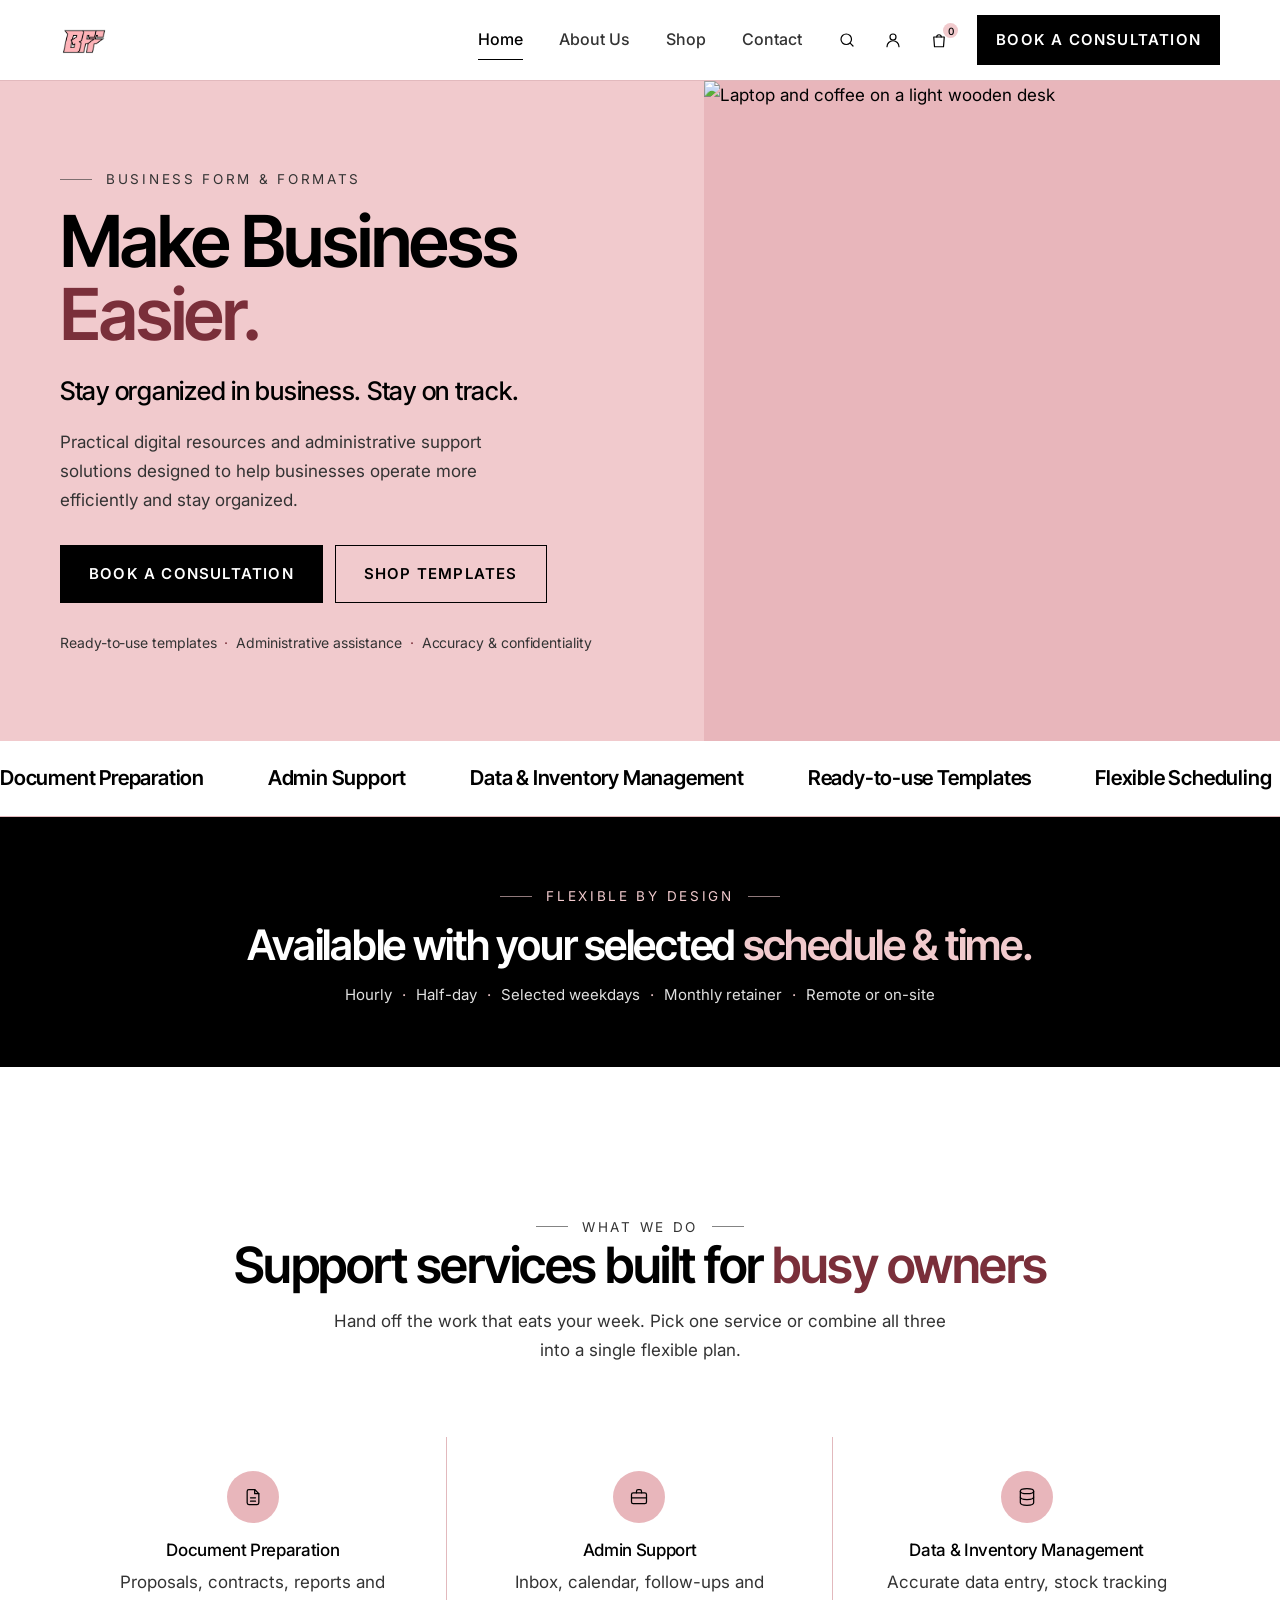
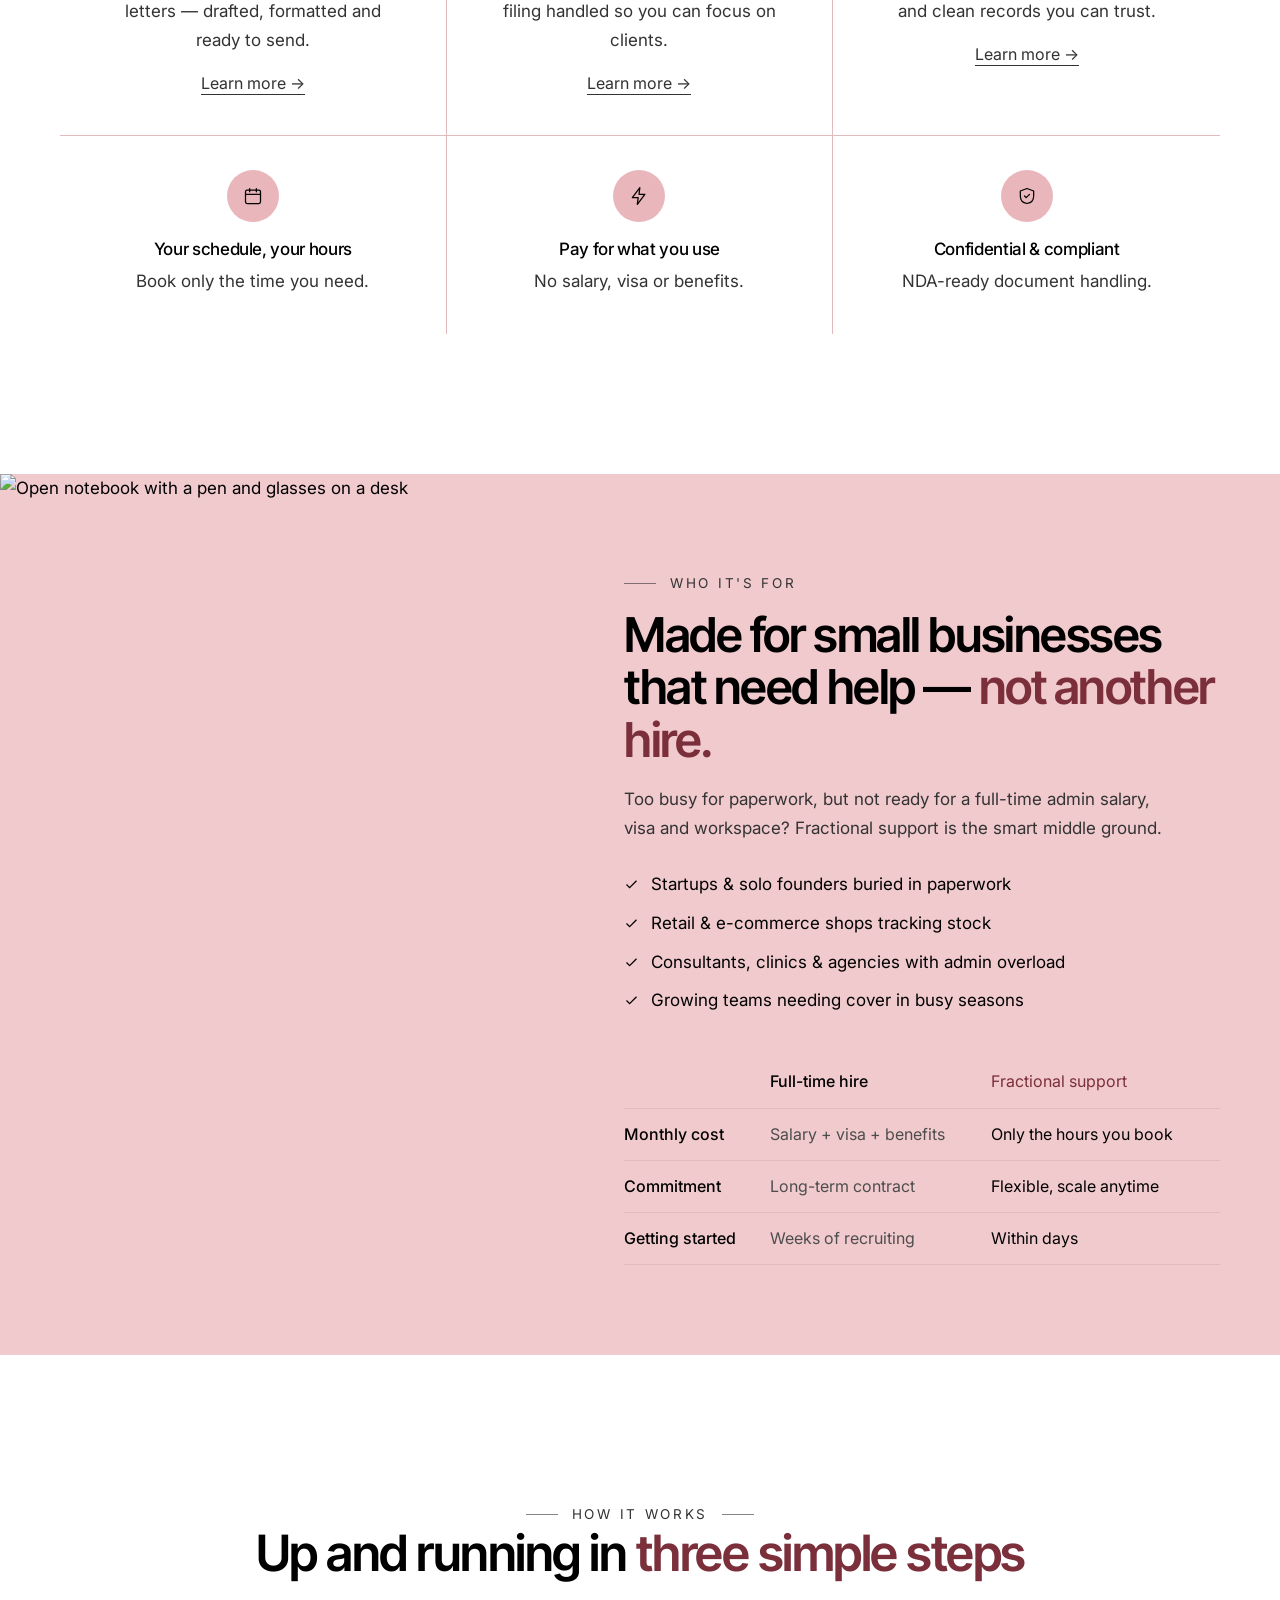
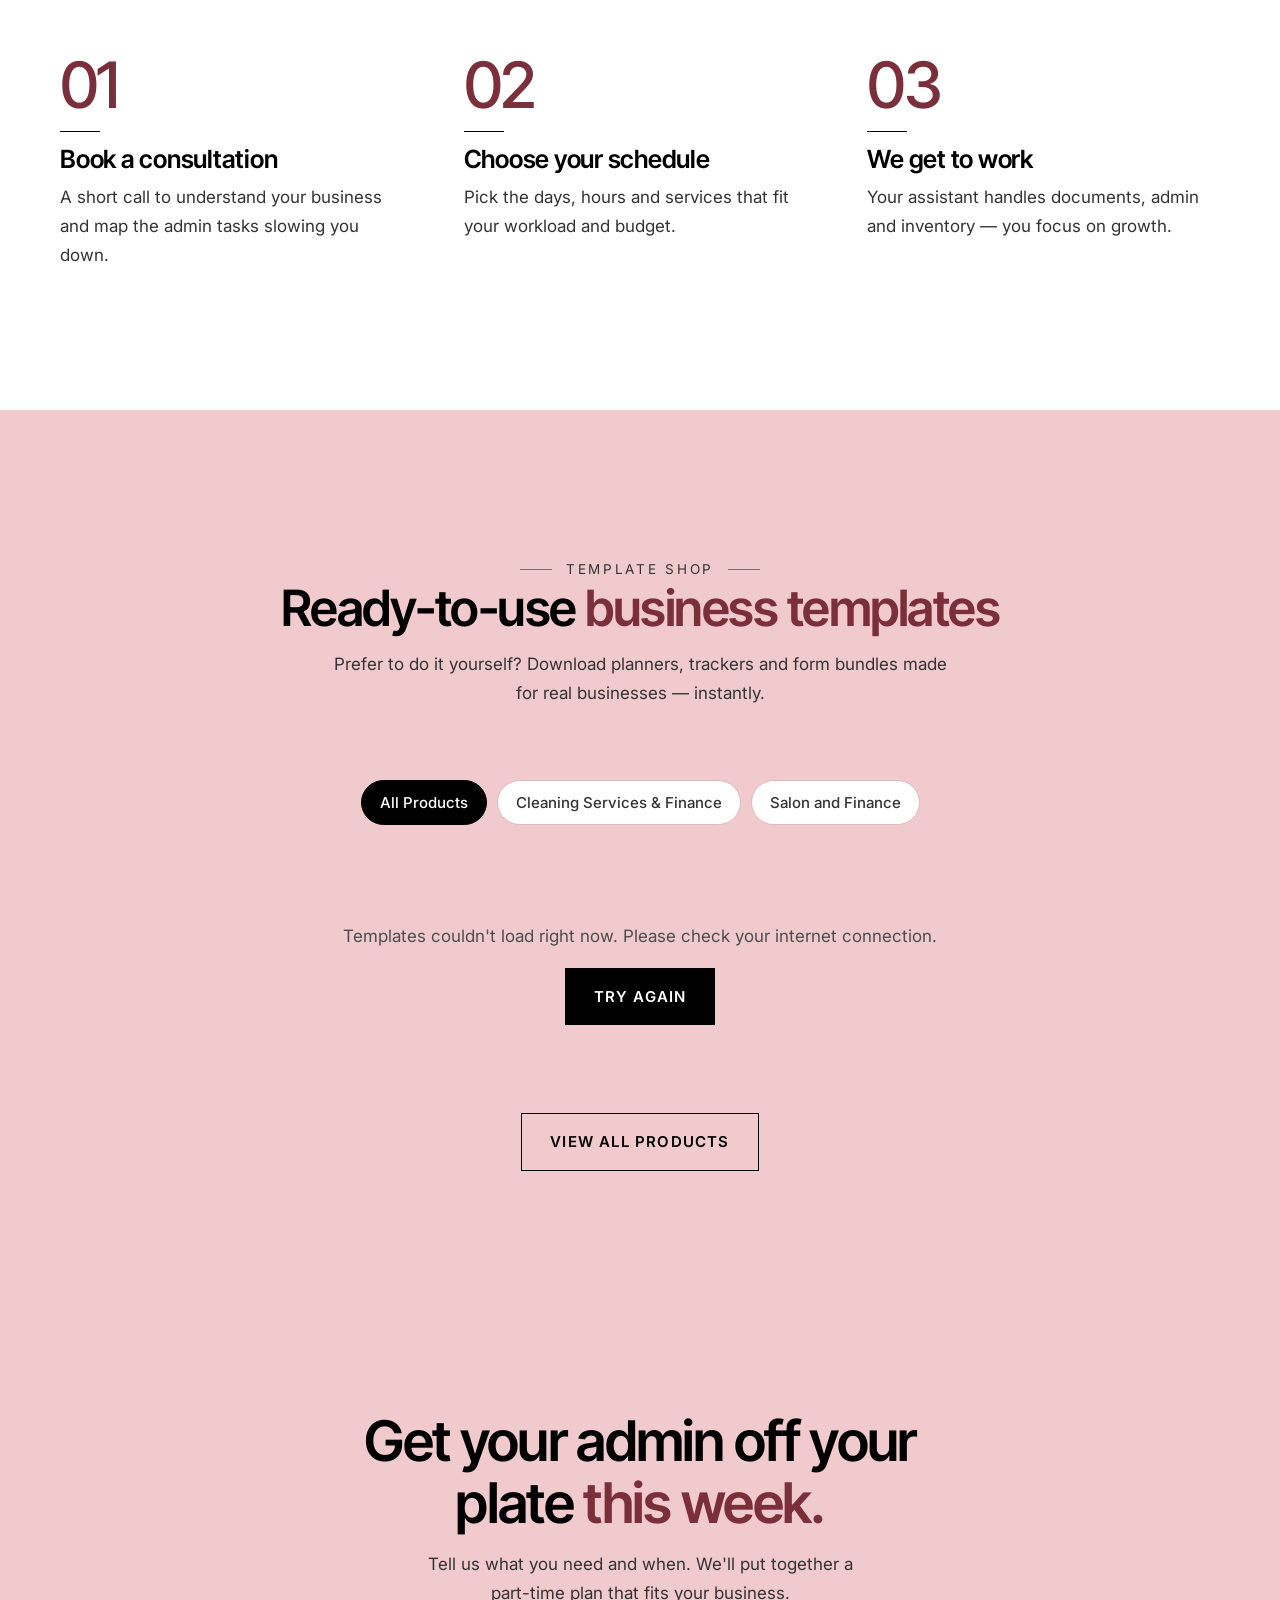
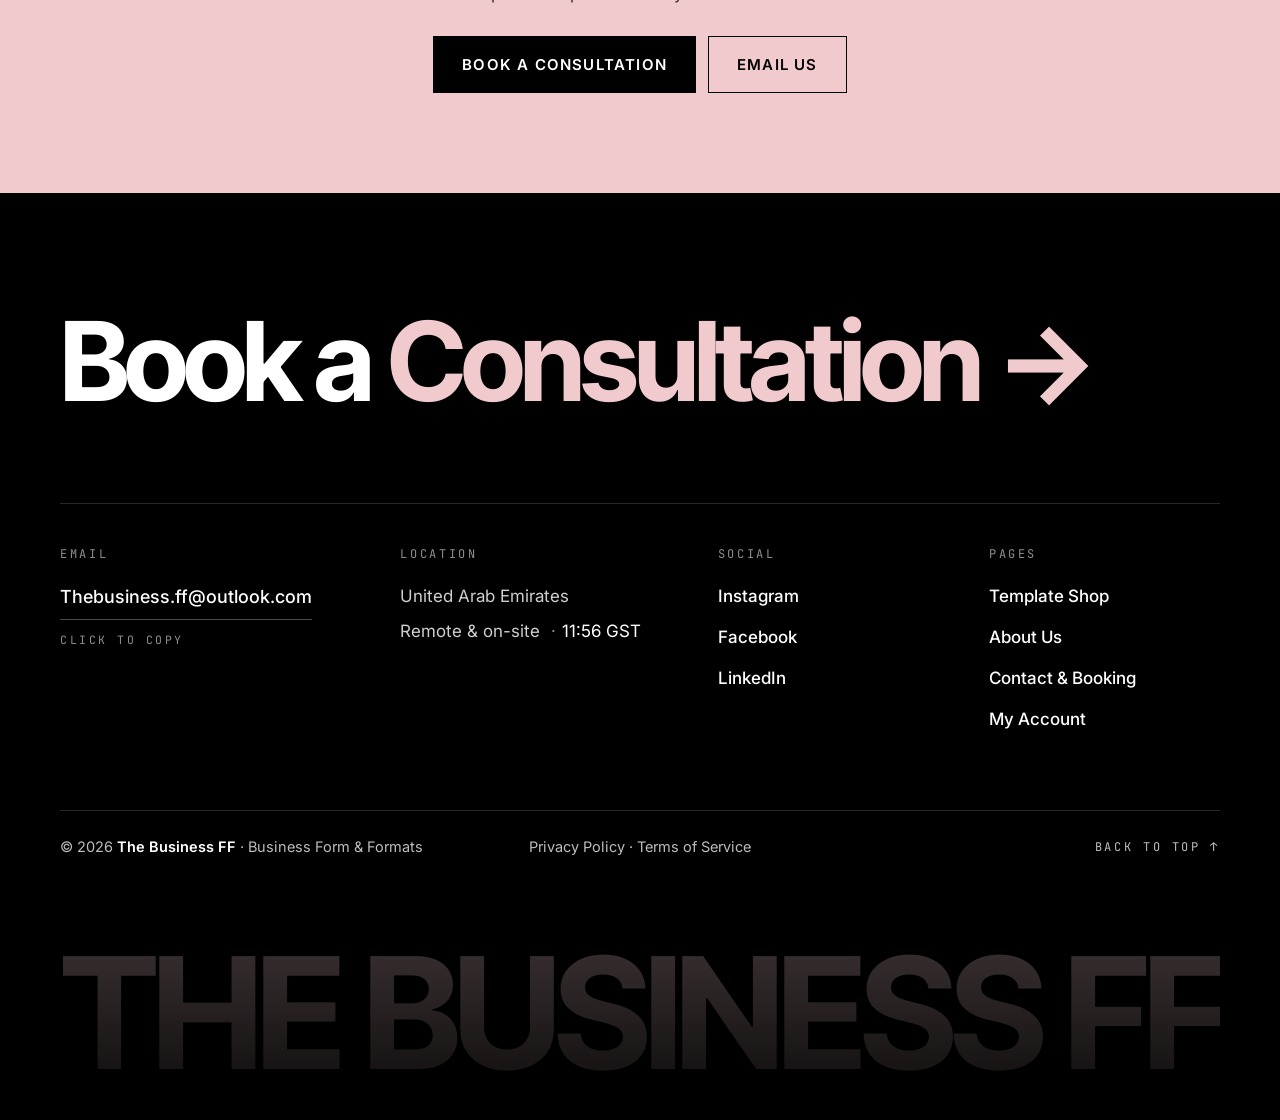
==== commit 9d9b9c16: "Add cart loading state, analytics and confirmation email; remove local files" ====
--- a/index.html
+++ b/index.html
@@ -9,7 +9,9 @@
   <link rel="preconnect" href="https://fonts.googleapis.com" />
   <link rel="preconnect" href="https://fonts.gstatic.com" crossorigin />
   <link href="https://fonts.googleapis.com/css2?family=Inter:wght@400;500;600&family=Inter+Tight:wght@500;600;700&family=JetBrains+Mono:wght@400;500&display=swap" rel="stylesheet" />
-  <link rel="stylesheet" href="css/styles.css?v=20261021e" />
+  <link rel="stylesheet" href="css/styles.css?v=20261025h" />
+  <script>window.va = window.va || function () { (window.vaq = window.vaq || []).push(arguments); };</script>
+  <script defer src="/_vercel/insights/script.js"></script>
 </head>
 <body>
 
@@ -82,7 +84,7 @@
           <li>Half-day</li>
           <li>Selected weekdays</li>
           <li>Monthly retainer</li>
-          <li>Remote or on-site in Dubai</li>
+          <li>Remote or on-site</li>
         </ul>
       </div>
     </section>
@@ -239,7 +241,7 @@
         </div>
         <div class="ft__col">
           <p class="ft__label">Location</p>
-          <p class="ft__text">Dubai, United Arab Emirates</p>
+          <p class="ft__text">United Arab Emirates</p>
           <p class="ft__text">Remote &amp; on-site <span class="ft__time" data-dubai-time></span></p>
         </div>
         <div class="ft__col">
@@ -272,8 +274,8 @@
 
 
   <script src="https://cdn.jsdelivr.net/npm/@supabase/supabase-js@2.45.4/dist/umd/supabase.min.js"></script>
-  <script src="js/auth.js?v=20261021e"></script>
-  <script src="js/shop.js?v=20261021e"></script>
-  <script src="js/main.js?v=20261021e"></script>
+  <script src="js/auth.js?v=20261025h"></script>
+  <script src="js/shop.js?v=20261025h"></script>
+  <script src="js/main.js?v=20261025h"></script>
 </body>
 </html>
--- a/css/styles.css
+++ b/css/styles.css
@@ -713,6 +713,23 @@
 /* ---------- PayPal buttons (cart) ---------- */
 .pay-buttons { min-height: 110px; position: relative; z-index: 0; }
 .pay-buttons__loading { text-align: center; font-size: 15.5px; color: var(--ink-soft); padding: 16px 0; margin: 0; }
+.pay-slot { position: relative; }
+.pay-slot + .pay-slot { margin-top: 12px; }
+/* While PayPal is slow to respond, the clicked button's label is replaced by a spinner in the button's own colours */
+.pay-busy {
+  position: absolute; top: 0; left: 0; right: 0; height: 48px; z-index: 200; /* PayPal's frame is z-index 100 */
+  display: flex; align-items: center; justify-content: center;
+  border-radius: 4px;
+  cursor: progress;
+}
+.pay-slot--paypal .pay-busy { background: #ffc439; color: #003087; }
+.pay-slot--card .pay-busy { background: #2c2e2f; color: #ffffff; }
+.pay-busy__spin {
+  width: 22px; height: 22px; flex: none;
+  border: 3px solid currentColor; border-right-color: transparent; border-radius: 50%;
+  animation: bff-spin 0.7s linear infinite;
+}
+@keyframes bff-spin { to { transform: rotate(360deg); } }
 
 /* ---------- About page ---------- */
 .about-offer .service:nth-last-child(-n + 3) { border-bottom: 0; }
